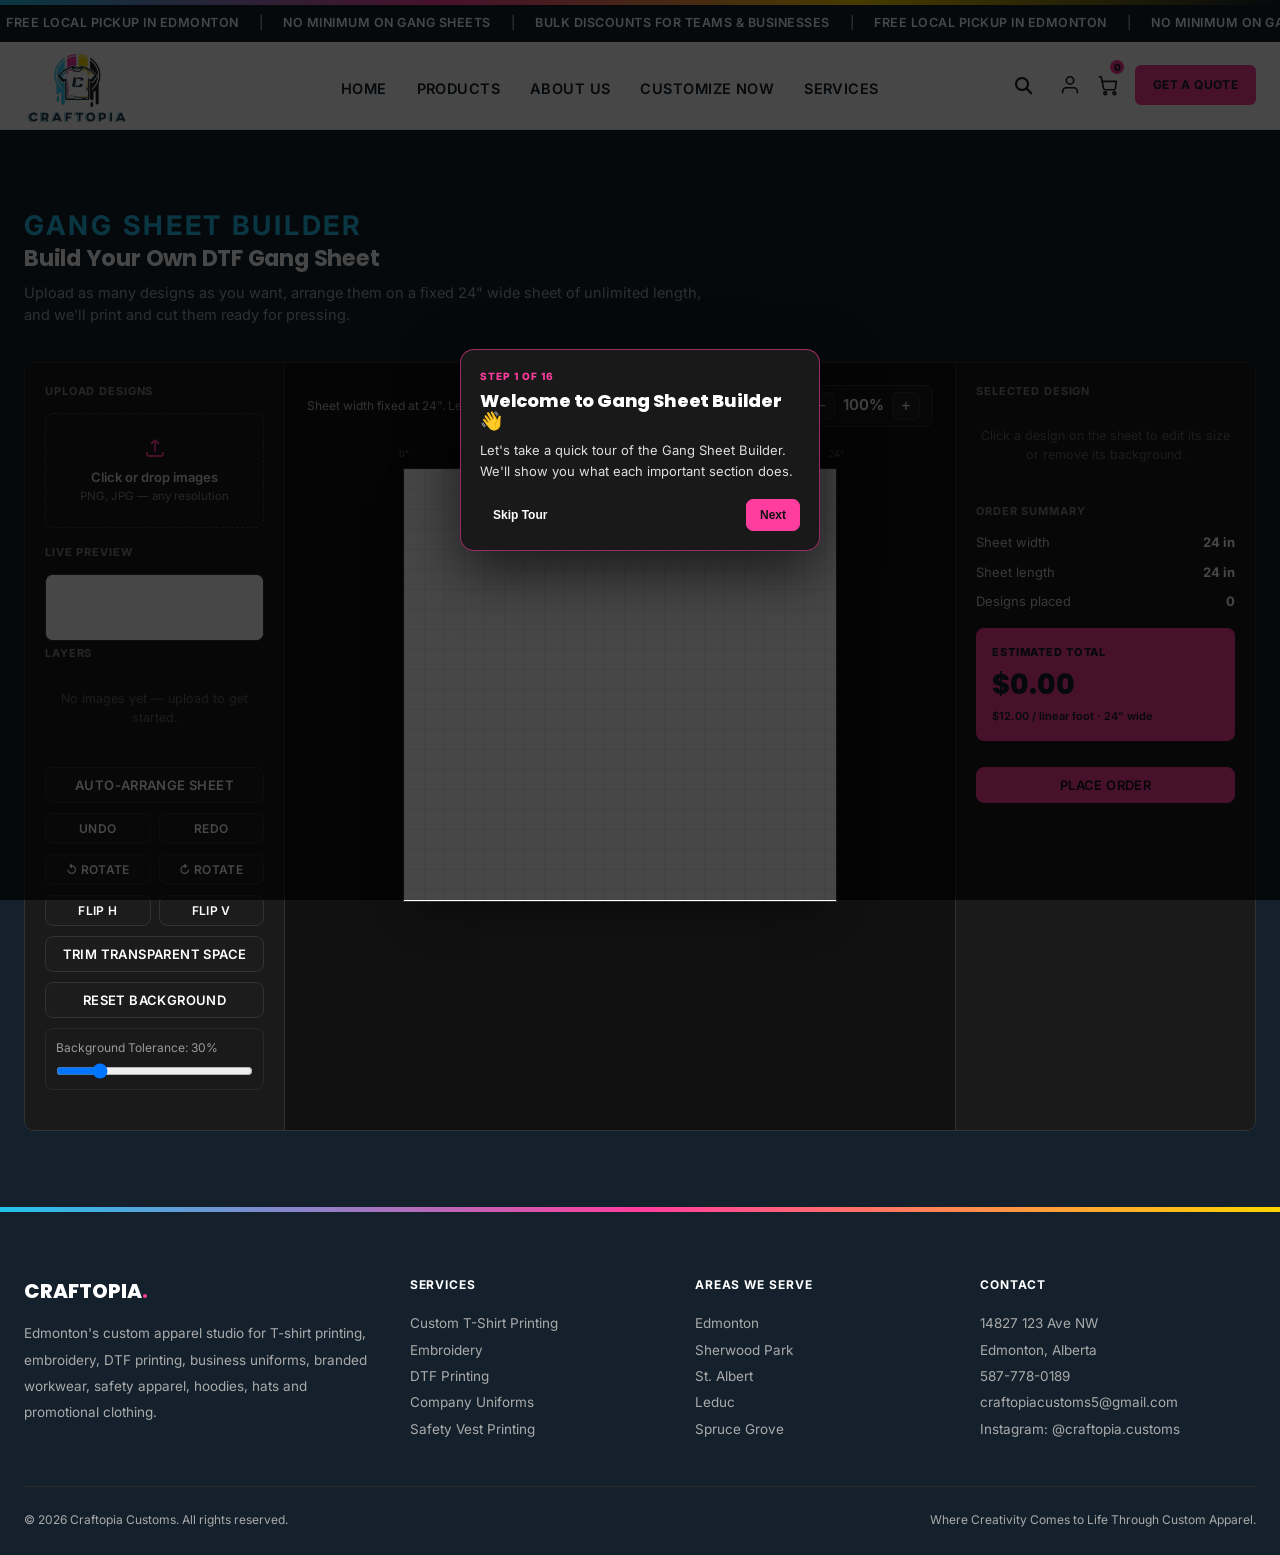
==== gangsheet.html @ 98c1b3bb "Upload Craftopia Store" ====
<!DOCTYPE html>
<html lang="en">
<head>
<meta charset="UTF-8">
<meta name="viewport" content="width=device-width, initial-scale=1.0">
<title>Gang Sheet Builder | Craftopia Customs</title>
<link rel="preconnect" href="https://fonts.googleapis.com">
<link rel="stylesheet" href="https://cdnjs.cloudflare.com/ajax/libs/font-awesome/6.5.1/css/all.min.css">
<link href="https://fonts.googleapis.com/css2?family=Poppins:wght@500;600;700;800&family=Inter:wght@400;500;600;700&display=swap" rel="stylesheet">
<link rel="stylesheet" href="css/styles.css">

<link rel="icon" href="./pic/favicon-logo.png" type="image/png" sizes="512x512">
<link rel="icon" type="image/png" sizes="32x32" href="./pic/favicon-logo.png">
<link rel="icon" type="image/png" sizes="16x16" href="./pic/favicon-logo.png">
<link rel="apple-touch-icon" sizes="180x180" href="./pic/favicon-logo.png">
<link rel="icon" sizes="192x192" href="./pic/favicon-logo.png">
<link rel="icon" sizes="512x512" href="./pic/favicon-logo.png">
<meta name="theme-color" content="#B6E511">
<meta name="msapplication-TileColor" content="#B6E511">
</head>
<body>

<div class="announce">
  <div class="announce-track">
    <span class="announce-item">FREE LOCAL PICKUP IN EDMONTON</span>
    <span class="announce-sep">|</span>
    <span class="announce-item">NO MINIMUM ON GANG SHEETS</span>
    <span class="announce-sep">|</span>
    <span class="announce-item">BULK DISCOUNTS FOR TEAMS & BUSINESSES</span>
    <span class="announce-sep">|</span>
    <span class="announce-item">FREE LOCAL PICKUP IN EDMONTON</span>
    <span class="announce-sep">|</span>
    <span class="announce-item">NO MINIMUM ON GANG SHEETS</span>
    <span class="announce-sep">|</span>
    <span class="announce-item">BULK DISCOUNTS FOR TEAMS & BUSINESSES</span>
    <span class="announce-sep">|</span>
  </div>
</div>

<header>
  <div class="nav">
    <button class="nav-toggle" id="navToggle" aria-label="Toggle menu" aria-expanded="false">
      <svg class="icon-burger" viewBox="0 0 24 24" fill="none" stroke="currentColor" stroke-width="2" stroke-linecap="round"><path d="M3 6h18M3 12h18M3 18h18"/></svg>
      <svg class="icon-close" viewBox="0 0 24 24" fill="none" stroke="currentColor" stroke-width="2" stroke-linecap="round"><path d="M6 6l12 12M18 6L6 18"/></svg>
    </button>

    <a href="index.html" class="logo">
      <img src="pic/pic.png" alt="Craftopia Customs" class="logo-img" onerror="this.style.display='none'">
    </a>

   <nav class="nav-links" id="navLinks">
  <button class="nav-sidebar-close" id="navSidebarClose" aria-label="Close menu">&times;</button>

  <div class="sidebar-logo">
    <img src="pic/pic.png" alt="Craftopia Customs" onerror="this.style.display='none'">
  </div>

  <div class="sidebar-search">
    <div class="sidebar-search-box">
      <i class="fa-solid fa-magnifying-glass"></i>
      <input type="text" id="sidebarSearchInput" placeholder="Search products..." autocomplete="off">
    </div>
    <div class="sidebar-search-results" id="sidebarSearchResults"></div>
  </div>

  <a href="index.html"><i class="fa-solid fa-house"></i>Home</a>
  <a href="store.html"><i class="fa-solid fa-bag-shopping"></i>Products</a>
  <a href="#about"><i class="fa-solid fa-user-group"></i>About Us</a>
  <a href="gangsheet.html"><i class="fa-solid fa-pen-ruler"></i>Customize Now</a>
  <a href="#services"><i class="fa-solid fa-shirt"></i>Services</a>

  <div class="sidebar-shop-info">

    <h6>Contact Us</h6>

    <div class="shop-contact-list">

      <!-- Address -->
      <div class="shop-contact-item">
        <div class="contact-icon address-icon">
          <i class="fa-solid fa-location-dot"></i>
        </div>
        <div class="contact-text">
          <span>Visit Our Shop</span>
          <p>14827 123 Ave NW<br>Edmonton, Alberta</p>
        </div>
      </div>

      <!-- Phone -->
      <a href="tel:+15877780189" class="shop-contact-item contact-link">
        <div class="contact-icon phone-icon">
          <i class="fa-solid fa-phone"></i>
        </div>
        <div class="contact-text">
          <span>Call Us</span>
          <p>587-778-0189</p>
        </div>
      </a>

      <!-- Email -->
      <a href="mailto:craftopiacustoms5@gmail.com" class="shop-contact-item contact-link">
        <div class="contact-icon email-icon">
          <i class="fa-solid fa-envelope"></i>
        </div>
        <div class="contact-text">
          <span>Email Us</span>
          <p>craftopiacustoms5@gmail.com</p>
        </div>
      </a>

    </div>

    <!-- Instagram -->
    <a
      href="https://www.instagram.com/craftopia.customs/"
      target="_blank"
      rel="noopener"
      class="instagram-contact-btn"
    >
      <span class="instagram-logo">
        <i class="fa-brands fa-instagram"></i>
      </span>

      <span class="instagram-btn-text">
        <small>Follow us on Instagram</small>
        <strong>@craftopia.customs</strong>
      </span>

      <i class="fa-solid fa-arrow-up-right-from-square instagram-arrow"></i>
    </a>

  </div>
  
    <div class="sidebar-legal">
  <div class="sidebar-legal-links">
    <a href="/terms">Terms &amp; Conditions</a>
    <span class="legal-dot">•</span>
    <a href="/privacy">Privacy Policy</a>
    <span class="legal-dot">•</span>
    <a href="/refund-policy">Refund Policy</a>
  </div>
  <small class="sidebar-legal-copy">© 2026 Your Shop. All rights reserved.</small>
</div>
</nav>
    <div class="nav-backdrop" id="navBackdrop"></div>

 <div class="nav-icons">
  
<div class="user-menu" id="userMenu">

    <a href="form.html" class="icon-btn user-toggle" aria-label="Account">
        <svg viewBox="0 0 24 24" fill="none" stroke="currentColor" stroke-width="1.8">
            <path d="M20 21v-2a4 4 0 00-4-4H8a4 4 0 00-4 4v2"/>
            <circle cx="12" cy="7" r="4"/>
        </svg>
    </a>

    <div class="user-dropdown">
        <a href="form.html" class="user-drop-link">Sign In</a>
        <a href="form.html" class="user-drop-link">Sign Up</a>
    </div>

</div>

  <a href="#cart" class="cart-link" aria-label="Cart">
        <svg viewBox="0 0 24 24" fill="none" stroke="currentColor" stroke-width="1.8" stroke-linecap="round" stroke-linejoin="round"><circle cx="9" cy="21" r="1.5"/><circle cx="19" cy="21" r="1.5"/><path d="M2.5 3h2l2.7 12.6a2 2 0 002 1.6h8.9a2 2 0 002-1.6L21 8H6"/></svg>
        <span class="cart-count">0</span>
      </a>
      <a href="#builder" class="btn btn-lime btn-sm quote-btn">Get a Quote</a>
    </div>
  </div>
</header>

<main id="top">

  <!-- GANG SHEET BUILDER -->
  <section class="builder-section" id="builder">
    <div class="wrap">
      <div class="builder-head">
        <span class="eyebrow">Gang Sheet Builder</span>
        <h2>Build Your Own DTF Gang Sheet</h2>
        <p>Upload as many designs as you want, arrange them on a fixed 24" wide sheet of unlimited length, and we'll print and cut them ready for pressing.</p>
      </div>

      <div class="builder-app">
        <!-- LEFT PANEL -->
        <div class="panel panel-left">
          <h5>Upload Designs</h5>
          <label class="upload-drop" id="dropZone">
            <svg width="24" height="24" viewBox="0 0 24 24" fill="none" stroke="#FF3D9E" stroke-width="1.8"><path d="M12 16V4M12 4l-4 4M12 4l4 4"/><path d="M4 16v2a2 2 0 002 2h12a2 2 0 002-2v-2"/></svg>
            <p>Click or drop images</p>
            <span>PNG, JPG — any resolution</span>
          </label>
          <input type="file" id="fileInput" accept="image/*" multiple>

          <h5>Live Preview</h5>
          <canvas id="miniPreview" width="200" height="60" class="mini-preview-canvas"></canvas>

          <h5>Layers <span id="layerCount" style="color:#FF3D9E"></span></h5>
          <div class="layer-list" id="layerList">
            <div class="empty-hint">No images yet — upload to get started.</div>
          </div>

          <button class="btn btn-outline btn-block" id="autoArrangeBtn">Auto-Arrange Sheet</button>

          <div class="mini-actions">
            <button class="btn btn-outline btn-sm" id="undoBtn">Undo</button>
            <button class="btn btn-outline btn-sm" id="redoBtn">Redo</button>
          </div>

          <div class="mini-actions">
            <button class="btn btn-outline btn-sm" id="rotateLeftBtn">↺ Rotate</button>
            <button class="btn btn-outline btn-sm" id="rotateRightBtn">↻ Rotate</button>
          </div>

          <div class="mini-actions">
            <button class="btn btn-outline btn-sm" id="flipHBtn">Flip H</button>
            <button class="btn btn-outline btn-sm" id="flipVBtn">Flip V</button>
          </div>

          <button class="btn btn-outline btn-block" id="trimBtn">Trim Transparent Space</button>
          <button class="btn btn-outline btn-block" id="resetBgBtn">Reset Background</button>

  <div id="bgToleranceRow" class="tolerance-row">
  <label>Background Tolerance: <span id="bgToleranceVal">30%</span></label>
  <input type="range" id="bgTolerance" min="0" max="150" value="30">
</div>
          <div id="bgStatus" class="bg-status"></div>
          <div id="lowResWarning"></div>
        </div>

        <!-- CENTER -->
        <div class="panel stage-wrap">
          <div class="stage-toolbar">
            <span id="stageHint">Sheet width fixed at 24". Length grows as you add designs.</span>
            <div class="zoom-controls">
              <button class="zbtn" id="zoomOut">−</button>
              <span id="zoomLabel">100%</span>
              <button class="zbtn" id="zoomIn">+</button>
            </div>
          </div>
          <div class="sheet-outer">
            <div class="ruler-top" id="rulerTop"></div>
            <div class="sheet" id="sheet"></div>
          </div>
        </div>

        <!-- RIGHT PANEL -->
        <div class="panel panel-right">
          <h5>Selected Design</h5>
          <div id="noSelection" class="empty-hint">Click a design on the sheet to edit its size or remove its background.</div>
          <div id="selPanel" style="display:none">
            <div class="field-row">
              <div class="field"><label>Width (in)</label><input type="number" id="selW" min="0.5" step="0.1"></div>
              <div class="field"><label>Height (in)</label><input type="number" id="selH" min="0.5" step="0.1"></div>
            </div>
        
            <div class="toggle-row">Remove background
              <div class="switch" id="bgToggle"></div>
            </div>

            <div class="toggle-row">Quantity
              <div class="qty-stepper">
                <button class="qty-btn" id="qtyMinus">−</button>
                <input type="number" id="qtyInput" min="1" value="1">
                <button class="qty-btn" id="qtyPlus">+</button>
              </div>
            </div>

            <div class="mini-actions">
              <button class="btn btn-outline btn-sm" id="dupBtn">Duplicate</button>
              <button class="btn btn-outline btn-sm btn-danger" id="delBtn">Delete</button>
            </div>
          </div>

          <h5 style="margin-top:24px">Order Summary</h5>
          <div class="summary-row"><span>Sheet width</span><b>24 in</b></div>
          <div class="summary-row"><span>Sheet length</span><b id="sumLength">24 in</b></div>
          <div class="summary-row"><span>Designs placed</span><b id="sumCount">0</b></div>
          <div class="price-box">
            <div class="plabel">Estimated total</div>
            <div class="pval" id="sumPrice">$0.00</div>
            <div class="psub" id="sumPriceSub">$12.00 / linear foot · 24" wide</div>
          </div>
          <button class="btn btn-lime btn-block" id="orderBtn">Place Order</button>
        </div>
      </div>
    </div>

<!-- DESIGN REVIEW MODAL -->
<div class="modal-bg" id="reviewModal">
  <div class="modal-box review-box">

    <div class="modal-head">
      <h3>⚠️ Review Your Design</h3>
      <span class="modal-close" id="reviewClose">&times;</span>
    </div>

    <div class="review-content">

      <p>
        Before placing your order, please take a moment to carefully review your artwork.
      </p>

      <p>
        <strong>Craftopia Customs prints your design exactly as it appears in the Gang Sheet Builder.</strong>
      </p>

      <ul>
        <li>✔ Check image quality and resolution.</li>
        <li>✔ Verify design size and placement.</li>
        <li>✔ Confirm the correct quantity.</li>
        <li>✔ Check spelling, graphics, and artwork.</li>
        <li>✔ Review transparency, colors, and edges.</li>
      </ul>

      <div class="warning-box">
        <strong>⚠ Important Notice</strong>

        <p>
          Any blurry, pixelated, stretched, cropped, low-resolution, or incorrectly uploaded artwork will be printed exactly as submitted.
        </p>

        <p>
          Craftopia Customs does <strong>not</strong> edit, enhance, resize, or correct customer artwork before printing.
        </p>

        <p>
          By continuing, you acknowledge that you have carefully reviewed your design and accept full responsibility for the final artwork submitted for printing.
        </p>
      </div>

      <!-- ORDER DETAILS -->
      <div id="reviewDetails" class="review-summary">
        <!-- Filled automatically by JavaScript -->
      </div>

      <label class="agree-check">
        <input type="checkbox" id="agreeCheck">

        <span>
          I have carefully reviewed my artwork and understand that it will be printed exactly as displayed. I accept full responsibility for the submitted design.
        </span>

      </label>

    </div>

    <div class="review-buttons">

      <button class="btn btn-outline" id="cancelReview">
        Cancel
      </button>

      <button class="btn btn-lime" id="continueOrder" disabled>
        I Understand &amp; Continue
      </button>

    </div>

  </div>
</div>

    <!-- ORDER SUMMARY MODAL -->
    <div class="modal-bg" id="modalBg">
      <div class="modal-box">
        <div class="modal-head">
          <h3>Order Summary</h3>
          <span class="modal-close" id="modalClose">×</span>
        </div>
        <div id="modalSummary"></div>
        <button class="btn btn-lime btn-block" style="margin-top:16px">Confirm &amp; Checkout</button>
      </div>
    </div>

    
  </section>

</main>

<footer>
  <div class="wrap">
    <div class="foot-grid">
      <div>
        <div class="foot-logo">CRAFTOPIA<span style="color:var(--lime)">.</span></div>
        <p>Edmonton's custom apparel studio for T-shirt printing, embroidery, DTF printing, business uniforms, branded workwear, safety apparel, hoodies, hats and promotional clothing.</p>
      </div>
      <div>
        <h5>Services</h5>
        <a href="#">Custom T-Shirt Printing</a>
        <a href="#">Embroidery</a>
        <a href="#">DTF Printing</a>
        <a href="#">Company Uniforms</a>
        <a href="#">Safety Vest Printing</a>
      </div>
      <div>
        <h5>Areas We Serve</h5>
        <a href="#">Edmonton</a>
        <a href="#">Sherwood Park</a>
        <a href="#">St. Albert</a>
        <a href="#">Leduc</a>
        <a href="#">Spruce Grove</a>
      </div>
      <div>
        <h5>Contact</h5>
        <p>14827 123 Ave NW<br>Edmonton, Alberta</p>
        <p>587-778-0189</p>
        <p>craftopiacustoms5@gmail.com</p>
        <p>Instagram: @craftopia.customs</p>
      </div>
    </div>
    <div class="foot-bottom">
      <span>© 2026 Craftopia Customs. All rights reserved.</span>
      <span>Where Creativity Comes to Life Through Custom Apparel.</span>
    </div>
    
  </div>
</footer>

<div class="modal-bg" id="authModalBg">
<div class="modal auth-modal">
    <div class="auth-tabs">
        <button class="auth-tab active" data-tab="login">Sign In</button>
        <button class="auth-tab" data-tab="signup">Sign Up</button>
        <button class="auth-modal-close" id="authModalClose">&times;</button>
    </div>
    <div class="auth-scroll">
        <form id="loginForm" class="auth-form active">
            <h2>Welcome Back </h2>
            <p class="auth-subtitle">Sign in to continue</p>
            <p class="auth-error" id="loginError"></p>
            <input type="email" name="email" placeholder="Email Address" required>
            <div class="password-box">
                <input type="password" name="password" placeholder="Password" id="loginPassword" required>
                <button type="button" class="toggle-password" data-target="loginPassword">
                    <i class="fa-regular fa-eye"></i>
                </button>
            </div>
            <div class="auth-options">
                <label class="remember">
                    <input type="checkbox" name="remember">
                    <span>Remember Me</span>
                </label>
                <a href="form.html">Forgot Password?</a>
            </div>
            <button type="submit" class="btn btn-lime btn-block">Sign In</button>
            <p class="switch-text">Don't have an account?
                <a href="#" class="switch-link" data-tab="signup">Sign Up</a>
            </p>
        </form>

        <form id="signupForm" class="auth-form">
            <h2>Create Account</h2>
            <p class="auth-subtitle">Create your free account</p>
            <p class="auth-error" id="signupError"></p>
            <input type="text" name="name" placeholder="Full Name" required>
            <input type="text" name="username" placeholder="Username" required>
            <input type="email" name="email" placeholder="Email Address" required>
            <div class="password-box">
                <input type="password" name="password" placeholder="Password" id="signupPassword" required>
                <button type="button" class="toggle-password" data-target="signupPassword">
                    <i class="fa-regular fa-eye"></i>
                </button>
            </div>
            <div class="password-box">
                <input type="password" name="confirm_password" placeholder="Confirm Password" id="signupConfirmPassword" required>
                <button type="button" class="toggle-password" data-target="signupConfirmPassword">
                    <i class="fa-regular fa-eye"></i>
                </button>
            </div>
            <label class="terms">
                <input type="checkbox" required>
                <span>I agree to the <a href="#">Terms & Conditions</a></span>
            </label>
            <button type="submit" class="btn btn-lime btn-block">Create Account</button>
            <p class="switch-text">Already have an account?
                <a href="#" class="switch-link" data-tab="login">Sign In</a>
            </p>
        </form>
    </div>
</div>
</div>


<script src="js/products-data.js"></script>
<script src="js/script.js"></script>
<script src="js/gangsheet.js"></script>

</body>
</html>
---- css/styles.css ----
:root{
  --lime:#FF3D9E;
  --lime-dark:#A01260;
  --cyan:#22C3EE;
  --cyan-dark:#0A7A9A;
  --yellow:#FFD500;
  --yellow-dark:#8A6A00;
  --ink:#14212C;
  --gray:#6B6B6B;
  --line:#E7E7EA;
  --bg-alt:#F5F5F8;
  --white:#ffffff;
  --radius:10px;
}
*{box-sizing:border-box;margin:0;padding:0}
.nav-links > a i{
  display:none;
}
html{scroll-behavior:smooth}
body::before{
  content:"";display:block;height:5px;width:100%;
  background:linear-gradient(90deg, var(--cyan) 0%, var(--lime) 34%, var(--yellow) 67%, var(--ink) 100%);
}
body{
  background:var(--white);
  color:var(--ink);
  font-family:'Inter',sans-serif;
  line-height:1.5;
  -webkit-font-smoothing:antialiased;
  font-size:15px;
}
h1,h2,h3,h4{font-family:'Poppins',sans-serif;font-weight:700;line-height:1.15;letter-spacing:-.01em}
a{color:inherit;text-decoration:none}
img{max-width:100%;display:block}
ul{list-style:none}
.wrap{max-width:1280px;margin:0 auto;padding:0 24px}
.eyebrow{
  font-family:'Inter',sans-serif;font-weight:700;font-size:27px;letter-spacing:.1em;text-transform:uppercase;
  color:var(--lime);
}


.btn{
  display:inline-flex;align-items:center;justify-content:center;gap:8px;
  font-family:'Inter',sans-serif;font-weight:700;font-size:13.5px;letter-spacing:.03em;text-transform:uppercase;
  padding:14px 28px;border-radius:6px;border:2px solid var(--ink);cursor:pointer;
  transition:transform .12s ease, background .15s ease, color .15s ease;
  white-space:nowrap;
}
.btn:active{transform:scale(.97)}
.btn-primary{background:var(--ink);color:#fff}
.btn-primary:hover{background:var(--lime);color:var(--ink);border-color:var(--ink)}
.btn-lime{background:var(--lime);color:var(--ink);border-color:var(--lime)}
.btn-lime:hover{background:var(--ink);color:#fff;border-color:var(--ink)}
.btn-outline{background:transparent;color:var(--ink);border-color:var(--ink)}
.btn-outline:hover{background:var(--ink);color:#fff}
.btn-outline-white{background:transparent;color:#fff;border-color:#fff}
.btn-outline-white:hover{background:#fff;color:var(--ink)}
.btn-sm{padding:9px 16px;font-size:12px}
.btn-block{width:100%}

/* ===== ANNOUNCEMENT BAR ===== */
.announce{
  background:var(--ink);color:#fff;font-size:12.5px;font-weight:600;letter-spacing:.04em;
  padding:9px 0;overflow:hidden;white-space:nowrap;
}
.announce-track{
  display:inline-flex;align-items:center;width:max-content;
  animation:announceScroll 22s linear infinite;
}
.announce-item{padding:0 6px}
.announce-sep{opacity:.55;margin:0 14px}

@keyframes announceScroll{
  from{ transform:translateX(0); }
  to{ transform:translateX(-50%); }
}
/* ===== NAV ===== */
header{position:sticky;top:0;z-index:100;background:#fff;border-bottom:1px solid var(--line);overflow:visible}
.nav{position:relative;display:flex;align-items:center;justify-content:space-between;height:87px;padding:0 24px;max-width:1280px;margin:0 auto;gap:20px;overflow:visible}
.logo{font-family:'Poppins',sans-serif;font-weight:800;font-size:22px;display:flex;align-items:center;gap:9px;letter-spacing:-.01em;height:100%}
.logo .dot{color:var(--lime-dark)}
/* Logo size control: change --logo-h below to make the logo bigger/smaller. */
:root{--logo-h:80px}
.logo-img{
    height:var(--logo-h);
    width:auto;
    max-width:220px;
    object-fit:contain;
    display:block;
    transition:height .15s ease;
}

.nav-links{display:flex;gap:30px;font-family:'Inter',sans-serif;font-weight:600;font-size:14.5px;text-transform:uppercase;letter-spacing:.03em}
@media(min-width:981px){
  .nav-links{margin-left:150px;margin-top:9px}
}
.nav-links a{padding:6px 0;border-bottom:2px solid transparent}
.nav-links a:hover{border-color:var(--lime)}
.nav-icons{display:flex;gap:18px;align-items:center}
.nav-icons button{background:none;border:none;cursor:pointer;color:var(--ink)}
.cart-link{position:relative;display:flex;align-items:center;justify-content:center;color:var(--ink)}
.cart-link svg{width:23px;height:23px}
.cart-count{background:var(--lime);color:var(--ink);font-size:10px;font-weight:800;border-radius:50%;width:16px;height:16px;display:flex;align-items:center;justify-content:center;position:absolute;top:-7px;right:-8px;border:1.5px solid #fff}

/* mobile hamburger toggle */
.nav-toggle{display:none;background:none;border:none;cursor:pointer;padding:4px;color:var(--ink);align-items:center;justify-content:center}
.nav-toggle svg{width:26px;height:26px}
.nav-toggle .icon-close{display:none}
.nav-toggle.open .icon-burger{display:none}
.nav-toggle.open .icon-close{display:block}

/* CTA button inside mobile dropdown menu only */
.nav-mobile-cta{display:none}

/* mega category strip under nav */
.cat-strip{background:var(--bg-alt);border-bottom:1px solid var(--line);overflow-x:auto;scrollbar-width:none}
.cat-strip::-webkit-scrollbar{display:none}
.cat-track{display:flex;gap:0;max-width:1280px;margin:0 auto;width:max-content;min-width:100%}
.cat-pill{
  display:flex;align-items:center;gap:8px;padding:14px 22px;flex:0 0 auto;font-size:15px;font-weight:700;
  text-transform:uppercase;letter-spacing:.03em;border-right:1px solid var(--line);color:#3a3a3a;
}
.cat-pill:hover{background:#ececE6;color:var(--ink)}
.cat-pill:nth-child(4n+1):hover{background:#FFEDF6;color:var(--lime-dark)}
.cat-pill:nth-child(4n+2):hover{background:#E9F9FE;color:var(--cyan-dark)}
.cat-pill:nth-child(4n+3):hover{background:#FFF9DE;color:var(--yellow-dark)}
.cat-pill svg{flex:0 0 auto}

/* ===== HERO ===== */

.hero{
    background:var(--ink);
    color:#fff;
    position:relative;
    overflow:hidden;
}

.hero-grid{
    display:grid;
    grid-template-columns:1fr 1fr;
    align-items:center;
    min-height:520px;
}

.hero-copy{
    padding:60px 0;
}

.hero-copy .eyebrow{
    color:var(--lime);
}

.hero h1{
    font-size:clamp(32px,4vw,52px);
    margin:14px 0 18px;
    color:#fff;
}

.hero p{
    color:#c9c9c9;
    max-width:440px;
    margin-bottom:28px;
    font-size:15.5px;
}

.hero-btns{
    display:flex;
    gap:14px;
    flex-wrap:wrap;
}


/* ===== HERO IMAGE AREA ===== */

.hero-visual{
    height:100%;
    min-height:500px;
    background:linear-gradient(150deg, var(--cyan) 0%, var(--lime) 48%, var(--yellow) 100%);
    position:relative;
    display:flex;
    align-items:center;
    justify-content:center;
    overflow:hidden;
}




.hero-image{
    width:650px;
    max-width:none;
    height:auto;
    display:block;
    object-fit:contain;
    transform:scale(1.15);
}


/* DESKTOP */

@media(min-width:981px){

    .hero-visual{
        position:absolute;
        top:0;
        right:0;
        width:50%;
        height:100%;
    }

    .hero-image{
        width:500px;
        transform:scale(1.25);
    }

}


/* TABLET */

@media(max-width:980px){

    .hero-grid{
        grid-template-columns:1fr;
        min-height:auto;
    }

    .hero-copy{
        text-align:center;
        padding:50px 20px;
    }

    .hero p{
        margin-left:auto;
        margin-right:auto;
    }

    .hero-btns{
        justify-content:center;
    }

    .hero-visual{
        min-height:400px;
    }

    .hero-image{
        width:450px;
        max-width:90%;
        transform:scale(1);
    }

}


/* MOBILE */

@media(max-width:576px){

    .hero-visual{
        min-height:350px;
    }

    .hero-image{
        width:310px;
        max-width:95%;
    }

    .hero h1{
        font-size:32px;
    }

}


/* TAG */

.hero-tag{
    position:absolute;
    top:26px;
    right:26px;
    background:var(--lime);
    color:var(--ink);
    font-size:12px;
    font-weight:700;
    text-transform:uppercase;
    padding:8px 14px;
    border-radius:100px;
    z-index:2;
}
/* Promo Images */

.promo-row{
    display:grid;
    grid-template-columns:1fr 1fr;
    gap:2px;
    background:var(--line);
}

.promo-tile{
    background:var(--bg-alt);
    padding:44px 40px;
    display:flex;
    align-items:center;
    justify-content:space-between;
    gap:20px;
    flex-wrap:wrap;
}

.promo-tile .ptxt h3{
    font-size:22px;
    margin-bottom:6px;
}

.promo-tile .ptxt p{
    color:var(--gray);
    font-size:13.5px;
    margin-bottom:16px;
}

.promo-tile .picon{
    width:150px;
    height:150px;
    flex:0 0 auto;
    overflow:hidden;
    border-radius:16px;
}

.promo-tile .picon img{
    width:100%;
    height:100%;
    object-fit:cover;
    transition:.4s ease;
}

.promo-tile:hover .picon img{
    transform:scale(1.08);
}
/* ===== SECTION GENERIC ===== */
section{padding:76px 0}
.section-head{display:flex;align-items:flex-end;justify-content:space-between;margin-bottom:36px;gap:20px;flex-wrap:wrap}
.section-head h2{font-size:clamp(24px,2.8vw,32px)}
.section-head p{color:var(--gray);margin-top:8px;font-size:14.5px;max-width:480px}
.center{text-align:center}
.section-head.center{display:block}
.section-head.center p{margin-left:auto;margin-right:auto}

/* icon feature strip */
.icon-strip{display:grid;grid-template-columns:repeat(4,1fr);border-top:1px solid var(--line);border-bottom:1px solid var(--line)}
.icon-item{display:flex;align-items:center;gap:14px;padding:30px 26px;border-right:1px solid var(--line)}
.icon-item:last-child{border-right:none}
.icon-item .ic{width:38px;height:38px;flex:0 0 auto;color:var(--ink)}
.icon-item:nth-child(4n+1) .ic{color:var(--cyan)}
.icon-item:nth-child(4n+2) .ic{color:var(--lime)}
.icon-item:nth-child(4n+3) .ic{color:var(--yellow)}
.icon-item:nth-child(4n+4) .ic{color:var(--ink)}
.icon-item h5{font-size:13.5px;font-weight:700;margin-bottom:3px}
.icon-item p{font-size:12.5px;color:var(--gray)}

/* category tiles (round photo style) */
.tile-grid{display:grid;grid-template-columns:repeat(7,1fr);gap:22px}
.tile{text-align:center}
.tile-circle{
  width:100%;aspect-ratio:1/1;border-radius:50%;background:var(--bg-alt);border:1px solid var(--line);
  display:flex;align-items:center;justify-content:center;margin-bottom:12px;transition:background .15s, transform .15s;
  position:relative;overflow:hidden;
}
.tile:nth-child(3n+2) .tile-circle{background:#E9F9FE}
.tile:nth-child(3n+3) .tile-circle{background:#FFF9DE}
.tile:nth-child(3n+1) .tile-circle{background:#FFEDF6}
.tile:hover .tile-circle{background:var(--lime);transform:translateY(-3px)}
.tile:nth-child(3n+2):hover .tile-circle{background:var(--cyan)}
.tile:nth-child(3n+3):hover .tile-circle{background:var(--yellow)}
.tile-circle svg{width:46%}
.tile-circle .tile-photo{
  position:absolute;inset:0;width:100%;height:100%;object-fit:cover;border-radius:50%;
}
.tile span{font-size:12.5px;font-weight:700;text-transform:uppercase;letter-spacing:.02em}

/* product grid */
.prod-grid{display:grid;grid-template-columns:repeat(4,1fr);gap:22px}
.prod-card{border:1px solid var(--line);border-radius:var(--radius);overflow:hidden;background:#fff;transition:box-shadow .15s}
.prod-card:hover{box-shadow:0 8px 24px -8px rgba(0,0,0,.15)}
.prod-img{aspect-ratio:1/1;background:var(--bg-alt);position:relative;display:flex;align-items:center;justify-content:center;overflow:hidden}
.prod-img svg{width:42%}
.prod-img .prod-photo{position:absolute;inset:0;width:100%;height:100%;object-fit:cover}
.prod-badge{position:absolute;top:12px;left:12px;background:var(--yellow);color:var(--ink);font-size:10.5px;font-weight:700;text-transform:uppercase;padding:5px 10px;border-radius:4px}
.prod-body{padding:16px}
.prod-cat{font-size:11px;color:var(--gray);text-transform:uppercase;font-weight:700;letter-spacing:.04em;margin-bottom:4px}
.prod-body h4{font-size:14.5px;font-weight:600;font-family:'Inter',sans-serif;margin-bottom:8px;min-height:38px}
.prod-price{display:flex;align-items:center;justify-content:space-between}
.prod-price b{font-size:15px}
.prod-price a{font-size:11.5px;font-weight:700;text-transform:uppercase;border-bottom:2px solid var(--lime);padding-bottom:2px}

/* express your style band */
.express-band{background:var(--bg-alt);border-radius:var(--radius);padding:60px 50px;display:grid;grid-template-columns:1.1fr .9fr;gap:40px;align-items:center}
.express-band h2{font-size:clamp(24px,3vw,34px);margin-bottom:14px}
.express-band p{color:var(--gray);margin-bottom:24px;font-size:14.5px}
.express-visual{display:grid;grid-template-columns:repeat(3,1fr);gap:10px}
.express-visual .sq{aspect-ratio:1/1;background:#fff;border:1px solid var(--line);border-radius:8px;display:flex;align-items:center;justify-content:center}
.express-visual .sq svg{width:52%}
.express-visual .sq:nth-child(1){border:3px solid var(--cyan)}
.express-visual .sq:nth-child(2){border:3px solid var(--lime)}
.express-visual .sq:nth-child(3){border:3px solid var(--yellow)}

/* ===== GANG SHEET BUILDER ===== */
.builder-section{background:var(--ink);color:#fff}
.builder-head{max-width:680px;margin-bottom:36px}
.builder-head .eyebrow{color:var(--cyan)}
.builder-head h2{color:#fff}
.builder-head p{color:#a8a8a8;margin-top:10px;font-size:14.5px}
.builder-app{
  display:grid;grid-template-columns:260px 1fr 300px;
  background:#1c1c1c;border-radius:var(--radius);overflow:hidden;border:1px solid #333;
}
.panel{padding:20px}
.panel-left{border-right:1px solid #333;background:#1a1a1a}
.panel-right{border-left:1px solid #333;background:#1a1a1a}
.panel h5{font-family:'Inter',sans-serif;font-size:11px;text-transform:uppercase;letter-spacing:.08em;color:#888;margin-bottom:14px;font-weight:700}
.upload-drop{
  display:flex;
  flex-direction:column;
  align-items:center;
  justify-content:center;
  border:1.5px dashed #444;border-radius:8px;padding:22px 14px;text-align:center;cursor:pointer;
  transition:border-color .15s, background .15s; margin-bottom:16px;
  -webkit-text-size-adjust:100%;
  text-size-adjust:100%;
}
.upload-drop:hover{border-color:var(--lime);background:#222}
.upload-drop svg{margin:0 auto 8px}
.upload-drop p{font-size:13px;color:#ddd;font-weight:600}
.upload-drop span{font-size:11.5px;color:#888}
#fileInput{display:none}

.layer-list{display:flex;flex-direction:column;gap:8px;max-height:230px;overflow-y:auto;margin-bottom:16px}
.layer-item{
  display:flex;align-items:center;gap:10px;background:#222;border:1px solid #333;border-radius:8px;padding:8px;
  cursor:pointer; font-size:12.5px;
}
.layer-item.active{border-color:var(--lime)}
.layer-item img{width:32px;height:32px;object-fit:cover;border-radius:5px;background:#000}
.layer-item .li-name{flex:1;overflow:hidden;text-overflow:ellipsis;white-space:nowrap;color:#eee}
.li-del{color:#888;font-size:16px;line-height:1;padding:2px 6px;border-radius:6px}
.li-del:hover{background:#333;color:#fff}

.toggle-row{display:flex;align-items:center;justify-content:space-between;font-size:12.5px;color:#ccc;margin:10px 0;font-family:'Inter',sans-serif}
.switch{width:36px;height:20px;background:#333;border-radius:100px;position:relative;cursor:pointer;flex:0 0 auto}
.switch.on{background:var(--lime)}
.switch::after{content:"";position:absolute;top:2px;left:2px;width:16px;height:16px;background:#fff;border-radius:50%;transition:left .15s}
.switch.on::after{left:18px}

.field{margin-bottom:12px}
.field label{font-size:11px;color:#888;display:block;margin-bottom:5px;font-family:'Inter',sans-serif;font-weight:600}
.field-row{display:flex;gap:8px}
.field input[type=number]{
  width:100%;background:#111;border:1px solid #333;border-radius:6px;color:#fff;padding:8px 10px;font-size:13px;
}
.mini-actions{display:flex;gap:8px;margin-top:14px}
.mini-actions button{flex:1}

/* ===========================
   CENTER BUILDER AREA
=========================== */
.stage-wrap{
    background:#111;
    display:flex;
    flex-direction:column;
    align-items:center;
    justify-content:flex-start;
    padding:22px;
    overflow-x:auto;
    overflow-y:hidden;
    position:relative;
}


.stage-toolbar{
    width:100%;
    display:flex;
    justify-content:space-between;
    align-items:center;
    gap:10px 16px;
    margin-bottom:20px;
    flex-wrap:wrap;
}

.stage-toolbar #stageHint{
    position:static;           /* absolute hata diya - ab overlap nahi hoga */
    flex:1 1 220px;
    min-width:0;
    color:#bbb;
    font-size:12px;
    font-family:'Inter',sans-serif;
}

.stage-toolbar .zoom-controls{
    display:flex;
    align-items:center;
    gap:8px;
    background:#1b1b1b;
    border:1px solid #333;
    padding:6px 12px;
    border-radius:8px;
    flex:0 0 auto;
    margin-left:auto;
}

.stage-toolbar #zoomLabel{
    min-width:38px;
    text-align:center;
    font-weight:600;
    color:#fff;
}

/* narrow screens: stack hint above zoom controls, fully centered */
@media(max-width:480px){
    .stage-toolbar{
        flex-direction:column;
        align-items:stretch;
    }
    .stage-toolbar #stageHint{
        text-align:center;
        order:2;
    }
    .stage-toolbar .zoom-controls{
        order:1;
        width:100%;
        justify-content:center;
        margin-left:0;
    }
}

.zbtn{
    width:28px;
    height:28px;
    border-radius:6px;
    background:#222;
    border:1px solid #333;
    color:#fff;
    cursor:pointer;
    font-size:16px;
    display:flex;
    align-items:center;
    justify-content:center;
    transition:.2s;
}

.zbtn:hover{
    background:#FF3D9E;
    color:#fff;
}

.sheet-outer{
    position:relative;
    width:100%;
    display:flex;
    flex-direction:column;
    align-items:center;
}

.ruler-top{
    height:16px;
    position:relative;
    margin-bottom:6px;
}

.ruler-tick{
    position:absolute;
    top:0;
    font-size:9px;
    color:#666;
    font-family:'Inter',sans-serif;
    transform:translateX(-50%);
}

.sheet{
    position:relative;
    background:#fff;
    background-image:
        linear-gradient(rgba(0,0,0,.06) 1px,transparent 1px),
        linear-gradient(90deg,rgba(0,0,0,.06) 1px,transparent 1px);
    background-size:20px 20px;
    box-shadow:0 0 0 1px #333,0 20px 40px -16px rgba(0,0,0,.6);
    overflow:hidden;
    margin:0 auto;
}
.sheet-item{position:absolute;cursor:move;border:1.5px dashed transparent;user-select:none;touch-action:none}
.sheet-item.selected{border-color:var(--lime-dark)}
.sheet-item img{width:100%;height:100%;object-fit:contain;pointer-events:none;-webkit-user-drag:none}
.resize-handle{
  position:absolute;right:-7px;bottom:-7px;width:14px;height:14px;border-radius:4px;background:var(--lime);
  border:2px solid #111;cursor:nwse-resize;display:none;
}
.sheet-item.selected .resize-handle{display:block}
.del-handle{
  position:absolute;top:-9px;right:-9px;width:18px;height:18px;border-radius:50%;background:#e53935;color:#fff;
  font-size:12px;display:none;align-items:center;justify-content:center;cursor:pointer;border:2px solid #111;
}
.sheet-item.selected .del-handle{display:flex}

.summary-row{display:flex;justify-content:space-between;font-size:13px;color:#ccc;margin-bottom:10px;font-family:'Inter',sans-serif}
.summary-row b{color:#fff}
.price-box{background:var(--lime);border-radius:8px;padding:16px;margin:16px 0;color:var(--ink)}
.price-box .plabel{font-size:11px;text-transform:uppercase;letter-spacing:.08em;font-weight:800}
.price-box .pval{font-family:'Poppins',sans-serif;font-size:28px;font-weight:800;margin-top:4px}
.price-box .psub{font-size:11px;margin-top:2px;font-weight:600}
.empty-hint{color:#666;font-size:12.5px;text-align:center;padding:14px 0;font-family:'Inter',sans-serif}

/* modal */
.modal-bg{position:fixed;inset:0;background:rgba(10,10,10,.6);backdrop-filter:blur(3px);display:none;align-items:center;justify-content:center;z-index:999;padding:20px}
.modal-bg.open{display:flex}
.modal{background:#fff;border-radius:12px;padding:32px;max-width:420px;width:100%;text-align:center}
.modal .check{width:52px;height:52px;border-radius:50%;background:var(--lime);display:flex;align-items:center;justify-content:center;margin:0 auto 18px;color:var(--ink);font-size:24px;font-weight:800}
.modal h3{font-size:21px;margin-bottom:10px}
.modal p{color:var(--gray);font-size:13.5px;margin-bottom:22px}
.modal .msum{background:var(--bg-alt);border-radius:8px;padding:14px;text-align:left;font-size:13px;margin-bottom:22px}
.modal .msum div{display:flex;justify-content:space-between;padding:4px 0}
.steps{
  display:grid;
  grid-template-columns:repeat(5,1fr);
  gap:20px;
  background:transparent;
  border:none;
}

.step{
  background:#fff;
  border:1px solid var(--line);
  border-radius:14px;
  padding:32px 24px;
  position:relative;
  transition:transform .2s ease, box-shadow .2s ease;
  display:flex;
  flex-direction:column;
  align-items:center;
  text-align:center;
 
}

.step:hover{
  transform:translateY(-4px);
  box-shadow:0 16px 32px -14px rgba(0,0,0,.15);
}

/* shine/sweep effect on hover */
.step::before{
  content:"";
  position:absolute;
  top:0;
  width:60%;
  height:100%;
  transition:left .6s ease;
  pointer-events:none;
  z-index:1;
}
.step:hover::before{
  left:130%;
}


.step-arrow{
  position:absolute;
  top:48px;
  right:-22px;
  width:30px;
  height:16px;
  z-index:3;
  display:none;
}
.step:not(:last-child) .step-arrow{
  display:block;
}
.step-arrow .arrow-line{
  position:absolute;
  left:0;top:6px;
  width:18px;height:4px;
  border-radius:2px;
}
.step-arrow .arrow-head{
  position:absolute;
  right:0;top:0;
  width:0;height:0;
  border-top:8px solid transparent;
  border-bottom:8px solid transparent;
  border-left:12px solid;
}

.step:nth-child(5n+1) .arrow-line{background:var(--ink)}
.step:nth-child(5n+1) .arrow-head{border-left-color:var(--ink)}
.step:nth-child(5n+2) .arrow-line{background:var(--ink)}
.step:nth-child(5n+2) .arrow-head{border-left-color:var(--ink)}
.step:nth-child(5n+3) .arrow-line{background:var(--ink)}
.step:nth-child(5n+3) .arrow-head{border-left-color:var(--ink)}
.step:nth-child(5n+4) .arrow-line{background:var(--ink)}
.step:nth-child(5n+4) .arrow-head{border-left-color:var(--ink)}
.step:nth-child(5n+5) .arrow-line{background:var(--ink)}
.step:nth-child(5n+5) .arrow-head{border-left-color:var(--ink)}

.step-num-badge{
  width:50px;height:50px;
  border-radius:50%;
  display:flex;align-items:center;justify-content:center;
  background:var(--ink);color:#fff;
  font-family:'Poppins',sans-serif;font-weight:800;font-size:15px;
  margin-bottom:16px;
  position:relative;
  z-index:2;
}

.step:nth-child(5n+1) .step-num-badge{background:var(--ink)}
.step:nth-child(5n+2) .step-num-badge{background:var(--ink)}
.step:nth-child(5n+3) .step-num-badge{background:var(--ink)}
.step:nth-child(5n+4) .step-num-badge{background:var(--ink)}
.step:nth-child(5n+5) .step-num-badge{background:var(--ink)}

.step-icon{
  display:block;
  font-size:30px;
  margin-bottom:14px;
  position:relative;
  z-index:2;
}

.step:nth-child(5n+1) .step-icon{color:var(--lime)}
.step:nth-child(5n+2) .step-icon{color:var(--cyan)}
.step:nth-child(5n+3) .step-icon{color:var(--ink)}
.step:nth-child(5n+4) .step-icon{color:var(--lime)}
.step:nth-child(5n+5) .step-icon{color:var(--yellow)}

.step h4{font-size:18px;margin-bottom:8px;position:relative;z-index:2}
.step p{font-size:13px;color:var(--gray);line-height:1.55;position:relative;z-index:2}

@media(max-width:980px){
  .steps{grid-template-columns:repeat(2,1fr)}
  .prod-grid{grid-template-columns:repeat(2,1fr)}
  .step:not(:last-child) .step-arrow{
    top:auto;
    bottom:-26px;
    right:50%;
    left:auto;
    transform:translateX(50%) rotate(90deg);
  }
}
@media(max-width:600px){
  .steps{grid-template-columns:1fr;gap:44px}
  .prod-grid,.rev-grid{grid-template-columns:1fr}
  .step-num-badge{width:54px;height:54px;font-size:16px}
  .step-icon{font-size:52px}
  .step:not(:last-child) .step-arrow{
    top:auto;
    bottom:-30px;
    right:50%;
    left:auto;
    transform:translateX(50%) rotate(90deg);
  }
}
/* pricing */
.pricing-wrap{display:grid;grid-template-columns:1fr 1fr;gap:0;border:1px solid var(--line);border-radius:var(--radius);overflow:hidden}
.pricing-left{padding:44px}
.price-list{display:flex;flex-direction:column;gap:12px;margin-top:16px}
.price-list li{display:flex;gap:10px;align-items:flex-start;font-size:14px;color:#333}
.price-list li::before{content:"✓";font-weight:800;color:var(--lime-dark);flex:0 0 auto}
.pricing-right{background:var(--ink);color:#fff;padding:44px;display:flex;flex-direction:column;justify-content:center}
.pricing-right h3{font-size:22px;margin-bottom:10px;color:#fff}
.pricing-right p{color:#bbb;font-size:14px;margin-bottom:22px}

/* reviews */
.rev-grid{display:grid;grid-template-columns:repeat(4,1fr);gap:20px}
.rev-card{border:1px solid var(--line);border-radius:var(--radius);padding:22px}
.rev-top{display:flex;align-items:center;gap:10px;margin-bottom:12px}
.rev-avatar{width:34px;height:34px;border-radius:50%;background:var(--lime);display:flex;align-items:center;justify-content:center;font-weight:800;font-size:13px;color:var(--ink)}
.rev-card:nth-child(4n+2) .rev-avatar{background:var(--cyan);color:var(--ink)}
.rev-card:nth-child(4n+3) .rev-avatar{background:var(--yellow);color:var(--ink)}
.rev-card:nth-child(4n+4) .rev-avatar{background:var(--ink);color:#fff}
.rev-name{font-size:13px;font-weight:700}
.stars{color:var(--yellow-dark);letter-spacing:1px;margin-bottom:8px;font-size:13px}
.rev-card p{font-size:13.5px;color:#333}

/* cta */
.cta-band{background:linear-gradient(120deg, var(--cyan) 0%, var(--lime) 50%, var(--yellow) 100%);border-radius:var(--radius);padding:60px 50px;position:relative;overflow:hidden;display:flex;align-items:center;justify-content:space-between;gap:30px;flex-wrap:wrap}
.cta-band h2{font-size:clamp(24px,3vw,32px);max-width:520px;color:var(--ink)}
.cta-band p{color:var(--ink);margin-top:10px;max-width:460px;font-size:14.5px}
.cta-btns{display:flex;gap:12px;flex-wrap:wrap}

footer{background:var(--ink);color:#aaa;padding:64px 0 26px;margin-top:0;border-top:5px solid;border-image:linear-gradient(90deg, var(--cyan), var(--lime), var(--yellow)) 1}
.foot-grid{display:grid;grid-template-columns:1.4fr 1fr 1fr 1.1fr;gap:34px;margin-bottom:44px}
.foot-grid h5{color:#fff;font-family:'Inter',sans-serif;font-size:12px;text-transform:uppercase;letter-spacing:.08em;margin-bottom:16px}
.foot-grid p, .foot-grid a{font-size:13.5px;line-height:1.95;display:block;color:#aaa}
.foot-grid a:hover{color:var(--lime)}
.foot-logo{color:#fff;font-family:'Poppins',sans-serif;font-weight:800;font-size:20px;margin-bottom:14px}
.foot-bottom{border-top:1px solid #2b2b2b;padding-top:24px;font-size:12px;display:flex;justify-content:space-between;flex-wrap:wrap;gap:10px}

@media(max-width:980px){
  /* ---- hero: stop the visual from overlapping the copy, stack it as a banner ---- */
  .hero-grid{grid-template-columns:1fr}
  .hero-copy{padding:44px 0 32px}
  .hero-copy p{max-width:100%}
  .hero-visual{position:relative;width:100%;height:auto;min-height:0;overflow:visible;padding:28px 18px 22px}
  .hero-visual .hero-image{position:static;width:100%;max-width:380px;height:auto;transform:none;margin:0 auto}
  .hero-visual svg{width:42%;max-width:150px}
  .hero-tag{top:14px;right:14px;font-size:10.5px;padding:6px 12px}

  .promo-row{grid-template-columns:1fr}
  .promo-tile{padding:32px 24px}
  .prod-grid{grid-template-columns:repeat(2,1fr)}
  .tile-grid{grid-template-columns:repeat(4,1fr);gap:16px}
  .icon-strip{grid-template-columns:repeat(2,1fr)}
  .icon-item{border-right:none;border-bottom:1px solid var(--line)}
  .icon-item:nth-last-child(-n+2){border-bottom:none}
  .rev-grid{grid-template-columns:repeat(2,1fr)}
  .builder-app{grid-template-columns:1fr}
  .panel-left,.panel-right{border:none;border-top:1px solid #333}
  .pricing-wrap{grid-template-columns:1fr}
  .pricing-left,.pricing-right{padding:32px 24px}
  .foot-grid{grid-template-columns:1fr 1fr}
  .express-band{grid-template-columns:1fr;padding:36px 24px}
  .cta-band{padding:40px 26px}
  .builder-head{margin-bottom:26px}
  section{padding:56px 0}

  /* ===== MOBILE NAV LAYOUT ===== */
  .nav{display:grid;grid-template-columns:44px 1fr 44px;align-items:center;height:72px;padding:0 16px}
  .nav-toggle{display:flex;justify-self:start;width:40px;height:40px;border-radius:8px}
  .nav-toggle:active{background:var(--bg-alt)}
  .logo{justify-self:center;height:72px}
  :root{--logo-h:55px}
  .nav-icons{justify-self:end;gap:0}
  .nav-icons .quote-btn{display:none}

  /* dim backdrop behind the open mobile menu */
 .nav-backdrop{
  position:fixed;inset:0;top:0;background:rgba(20,20,20,.5);
  opacity:0;pointer-events:none;transition:opacity .25s ease;z-index:190;
}
  .nav-backdrop.open{opacity:1;pointer-events:auto}

 .nav-links{
  position:fixed;
  top:0;
  left:-300px;
  width:280px;
  height:100vh;
  z-index:200;
  flex-direction:column;
  gap:0;
  background:#fff;
  overflow-y:auto;
  margin:0 !important;
  transition:left .32s ease;
  box-shadow:4px 0 24px rgba(0,0,0,.25);
  padding-top:80px;
}
.nav-links.open{
  left:0;
}
  .nav-links a{
  padding:18px 24px;border-bottom:1px solid var(--line);width:100%;
  display:flex;align-items:center;gap:12px;font-size:14px;letter-spacing:.04em;
  color:var(--ink);position:relative;transition:background .15s,padding-left .15s;
}

  .nav-links a:hover, .nav-links a:active{background:var(--bg-alt);border-color:var(--line);padding-left:26px}
  .nav-links a.nav-mobile-cta{
  display:flex;
  justify-content:center;
  align-items:center;
  width:fit-content;
  align-self:center;
  margin:18px auto 22px;
  border-bottom:none !important;
  padding:14px 30px !important;
}
  .nav-mobile-cta::before{display:none}
}
@media(max-width:600px){
  .tile-grid{grid-template-columns:repeat(3,1fr);gap:14px}
  .prod-grid{grid-template-columns:1fr}
  .icon-strip{grid-template-columns:1fr}
  .icon-item{border-bottom:1px solid var(--line)}
  .icon-item:last-child{border-bottom:none}
  .hero-copy h1{font-size:28px}
.promo-tile{
    flex-direction:column;
    align-items:center;     
    text-align:center;      
  }

  .promo-tile .ptxt{
    display:flex;
    flex-direction:column;
    align-items:center;
  }

  .promo-tile .picon{
    width:220px;             
    height:220px;
    margin:0 auto 10px;       
  }



.express-band,.pricing-left,.pricing-right,.cta-band{padding:28px 20px}
  .cta-band{flex-direction:column;align-items:flex-start}
}



.icon-item{
  display:flex;
  align-items:center;   
  gap:16px;
}

.icon-item .ic{
  font-size:42px;       
  width:44px;
  text-align:center;
  flex:0 0 auto;
  line-height:1;
}

.icon-item h5{
  font-size:15px;       
  margin-bottom:4px;
}

@media(max-width:600px){
  .icon-strip{
    grid-template-columns:1fr;
  }

  .icon-item{
    flex-direction:column;
    align-items:center;
    text-align:center;
    gap:14px;
    border-right:none;
    border-bottom:none;
    padding-bottom:24px;
    padding-top:24px;
  }

  .icon-item .ic{
    font-size:36px;
    width:80px;
    height:80px;
    border-radius:50%;
    display:flex;
    align-items:center;
    justify-content:center;
    background:var(--bg-alt);
  }

  .icon-item:nth-child(4n+1) .ic{background:#E9F9FE;color:var(--cyan-dark)}
  .icon-item:nth-child(4n+2) .ic{background:#FFEDF6;color:var(--lime-dark)}
  .icon-item:nth-child(4n+3) .ic{background:#FFF9DE;color:var(--yellow-dark)}
  .icon-item:nth-child(4n+4) .ic{background:#EDEFF2;color:var(--ink)}

  .icon-item h5{
    margin-bottom:4px;
    font-size:22px;
  }

  .icon-item p{
    font-size:18px;
  }
}



.express-visual{
    display: flex;
    justify-content: center;
    align-items: center;
    gap: 18px;
    flex-wrap: nowrap; 
}

.express-visual .sq{
    width: 140px;
    height: 140px;
    border-radius: 15px;
    overflow: hidden;
    background: #fff;
    box-shadow: 0 8px 20px rgba(0,0,0,.1);
    flex-shrink: 0;
}

.express-visual .sq img{
    width: 100%;
    height: 100%;
    object-fit: cover; 
    display: block;
}

@media (max-width:768px){

    .express-band{
        flex-direction: column;
        text-align: center;
    }

    .express-visual{
        flex-wrap: wrap;
        gap: 12px;
    }

    .express-visual .sq{
        width: 110px;
        height: 110px;
    }
}

/* ===== HOW-TO VIDEO SECTION ===== */
.video-frame{
  max-width:880px;margin:0 auto;border-radius:var(--radius);overflow:hidden;
  background:#000;border:1px solid var(--line);
  box-shadow:0 24px 50px -20px rgba(0,0,0,.25);
}
.video-frame video{
  width:100%;aspect-ratio:16/9;display:block;background:#000;
}
.video-cta{text-align:center;margin-top:28px}

@media(max-width:600px){
  .video-frame{border-radius:8px}
}











 /* ===== Consistent button system for the builder ===== */
    #builder .btn{
      display:inline-flex;
      align-items:center;
      justify-content:center;
      gap:6px;
      background:#1c1c1c;
      color:#fff;
      border:1px solid #333;
      border-radius:8px;
      padding:9px 14px;
      font-size:13px;
      font-weight:600;
      cursor:pointer;
      transition:background .15s ease, border-color .15s ease, color .15s ease;
      white-space:nowrap;
    }


    
    #builder .btn:hover{
      background:#262626;
      border-color:#FF3D9E;
    }
    #builder .btn:active{
      transform:translateY(1px);
    }
    #builder .btn-sm{ padding:7px 10px; font-size:12px; }
    #builder .btn-block{ width:100%; margin-top:10px; }
    #builder .btn-danger{ color:#f87171; }
    #builder .btn-danger:hover{ background:#2a1414; border-color:#f87171; }
    #builder .btn-lime{
      background:#FF3D9E;
      border-color:#FF3D9E;
      color:#111;
    }
    #builder .btn-lime:hover{
      background:#ff5cad;
      border-color:#ff5cad;
    }

    /* Row of equal-width buttons (undo/redo, rotate, flip, dup/delete) */
    #builder .mini-actions{
      display:grid;
      grid-template-columns:1fr 1fr;
      gap:8px;
      margin-top:10px;
    }
    #builder .mini-actions .btn{ margin-top:0; width:100%; }

    /* Mini preview canvas */
    #builder .mini-preview-canvas{
      width:100%;
      display:block;
      border:1px solid #333;
      border-radius:8px;
      background:#fff;
      margin-bottom:4px;
    }

    /* Background tolerance slider row */
    #builder .tolerance-row{
      display:none;
      flex-direction:column;
      gap:6px;
      margin-top:10px;
      padding:10px;
      background:#1a1a1a;
      border:1px solid #2a2a2a;
      border-radius:8px;
    }
    #builder .tolerance-row label{ font-size:12px; color:#999; }
    #builder .tolerance-row input[type="range"]{ width:100%; }

    #builder .bg-status{
      font-size:12px;
      color:#FF3D9E;
      min-height:16px;
      margin-top:4px;
    }

    /* Quantity stepper */
    #builder .qty-stepper{
      display:flex;
      align-items:center;
      gap:8px;
    }
    #builder .qty-btn{
      width:30px;
      height:30px;
      border-radius:6px;
      border:1px solid #333;
      background:#1c1c1c;
      color:#fff;
      font-size:16px;
      line-height:1;
      cursor:pointer;
      display:flex;
      align-items:center;
      justify-content:center;
      transition:background .15s ease, border-color .15s ease;
    }
    #builder .qty-btn:hover{ background:#262626; border-color:#FF3D9E; }
    #builder #qtyInput{
      width:48px;
      text-align:center;
      background:#111;
      color:#fff;
      border:1px solid #333;
      border-radius:6px;
      padding:6px 4px;
      font-size:13px;
    }

    /* Order modal */
    #builder .modal-bg{
      display:none;
      position:fixed; inset:0;
      background:rgba(0,0,0,.65);
      z-index:999;
      align-items:center; justify-content:center;
    }
    #builder .modal-bg.open{ display:flex; }
    #builder .modal-box{
      background:#111; color:#fff;
      border:1px solid #333; border-radius:12px;
      width:min(420px, 90vw);
      padding:20px;
    }
    #builder .modal-head{
      display:flex; align-items:center; justify-content:space-between;
      margin-bottom:12px;
    }
    #builder .modal-head h3{ margin:0; font-size:16px; }
    #builder .modal-close{ cursor:pointer; font-size:22px; line-height:1; color:#999; }
    #builder .modal-close:hover{ color:#fff; }
    #builder #modalSummary > div{
      display:flex; justify-content:space-between;
      padding:6px 0; border-bottom:1px solid #222; font-size:13px;
    }
    #builder #modalSummary > div span{ color:#999; }





    #builder #selPanel{
    margin-top:14px;
    background:#161616;
    border:1px solid #2c2c2c;
    border-radius:10px;
    padding:16px;
}

#builder #selPanel .field-row{
    margin-bottom:14px;
}

#builder #selPanel .toggle-row{
    padding:8px 0;
    border-bottom:1px solid #262626;
}
#builder #selPanel .toggle-row:last-of-type{
    border-bottom:none;
}

/* push Duplicate/Delete clearly to the bottom, separated from the toggles above */
#builder #selPanel .mini-actions{
    margin-top:18px;
    padding-top:14px;
    border-top:1px solid #2c2c2c;
}






/* =========================
   GANG SHEET BUILDER MOBILE FIX
========================= */
@media (max-width:768px){

    .builder-app{
        display:flex;
        flex-direction:column;
    }

    .panel-left,
    .panel-right,
    .stage-wrap{
        width:100%;
        max-width:100%;
    }

    .stage-wrap{
        overflow-x:auto;
        overflow-y:hidden;
        padding:15px;
    }

    .sheet-outer{
        width:100%;
        overflow-x:auto;
        display:block;
    }

    .sheet{
        min-width:320px;
        margin:auto;
    }

    .field-row{
        flex-direction:column;
    }

    .mini-actions{
        grid-template-columns:1fr;
    }
}





.review-box{
    width:min(620px,95vw);
}

.review-content{
    max-height:60vh;
    overflow:auto;
    padding-right:5px;
}

.review-content p{
    color:#d6d6d6;
    line-height:1.7;
    margin:12px 0;
}

.review-content ul{
    margin:15px 0;
    padding-left:20px;
}

.review-content li{
    margin:10px 0;
    color:#fff;
}

.warning-box{
    margin-top:20px;
    background:#2b1d10;
    border:1px solid #f4b400;
    border-radius:10px;
    padding:15px;
}

.warning-box strong{
    color:#FFD54F;
    display:block;
    margin-bottom:8px;
}

.agree-check{
    display:flex;
    align-items:flex-start;
    gap:10px;
    margin-top:20px;
    cursor:pointer;
    line-height:1.6;
    color:#fff;
}

.agree-check input{
    margin-top:4px;
    transform:scale(1.2);
}

.review-buttons{
    display:flex;
    justify-content:flex-end;
    gap:12px;
    margin-top:20px;
}

#continueOrder:disabled{
    opacity:.45;
    cursor:not-allowed;
}






.review-summary{
    margin:20px 0;
    padding:15px;
    background:#1b1b1b;
    border:1px solid #333;
    border-radius:10px;
}

.review-summary .summary-row{
    display:flex;
    justify-content:space-between;
    padding:8px 0;
    border-bottom:1px solid #2a2a2a;
}

.review-summary .summary-row:last-child{
    border-bottom:none;
}

.review-summary span{
    color:#aaa;
}

.review-summary b{
    color:#fff;
}


/* ===== NAV ICONS WRAPPER ===== */
.nav-icons{
  display: flex !important;
  align-items: center !important;
  gap: 16px;
}

/* Common style for BOTH user icon and cart icon so they align identically */
.user-menu,
.cart-link{
  display: flex !important;
  align-items: center !important;
  justify-content: center !important;
  height: 40px;          /* fixed height so both match exactly */
  position: relative;
}

.user-menu .icon-btn,
.cart-link{
  background: none !important;
  border: none !important;
  cursor: pointer;
  padding: 0 !important;
  margin: 0 !important;
  display: flex !important;
  align-items: center !important;
  justify-content: center !important;
  color: inherit;
}

/* Force both SVGs to the exact same box size */
.user-menu svg,
.cart-link svg{
  width: 22px !important;
  height: 22px !important;
  display: block !important;
  margin: 0 !important;
  padding: 0 !important;
  vertical-align: middle !important;
}

.cart-count{
  position: absolute;
  top: -6px;
  right: -6px;
}

/* ===== DROPDOWN (snug fit) ===== */
.user-dropdown{
  position: absolute !important;
  top: calc(100% + 16px) !important;
  right: 0 !important;
  left: auto !important;
  background: #fff !important;
  border-radius: 10px !important;
  box-shadow: 0 12px 32px rgba(0,0,0,.16) !important;
  width: max-content !important;   /* box sirf itna bara jitna text/padding chahiye */
  min-width: 0 !important;
  padding: 6px !important;
  opacity: 0 !important;
  visibility: hidden !important;
  transform: translateY(-8px) !important;
  transition: opacity .2s ease, transform .2s ease, visibility .2s ease !important;
  z-index: 999 !important;
  flex-direction: column !important;
  display: flex !important;
}

.user-dropdown::before{
  content: "";
  position: absolute;
  top: -6px;
  right: 14px;
  width: 12px;
  height: 12px;
  background: #fff;
  transform: rotate(45deg);
  box-shadow: -2px -2px 4px rgba(0,0,0,.04);
}

.user-drop-link{
  display: block !important;
  padding: 8px 16px !important;   /* left-right thora zyada, top-bottom kam */
  border-radius: 6px !important;
  color: #222 !important;
  font-size: 14px !important;
  font-weight: 500;
  text-decoration: none !important;
  white-space: nowrap;
  text-align: left;
}
.user-drop-link:hover{ background: #f4f4f4 !important; }

/* Desktop: hover behavior */
@media (min-width: 641px){
  .user-menu:hover .user-dropdown{
    opacity: 1 !important;
    visibility: visible !important;
    transform: translateY(0) !important;
  }
}

/* ===== MOBILE ===== */
@media (max-width: 640px){
  .nav-icons{ gap: 12px; }

  .user-menu,
  .cart-link{ height: 34px; }

  .user-menu svg,
  .cart-link svg{
    width: 20px !important;
    height: 20px !important;
  }

  .user-dropdown{
    top: calc(100% + 14px) !important;
    right: -8px !important;
    width: max-content !important;
    min-width: 0 !important;
    padding: 5px !important;
  }

  .user-menu.open .user-dropdown{
    opacity: 1 !important;
    visibility: visible !important;
    transform: translateY(0) !important;
  }

  .user-drop-link{
    font-size: 13.5px !important;
    padding: 8px 14px !important;
  }

  .quote-btn{
    padding: 8px 14px !important;
    font-size: 12px !important;
  }

  .user-menu-backdrop{
    position: fixed;
    inset: 0;
    background: rgba(0,0,0,.25);
    opacity: 0;
    visibility: hidden;
    transition: opacity .2s ease, visibility .2s ease;
    z-index: 900;
  }
  .user-menu-backdrop.show{
    opacity: 1;
    visibility: visible;
  }
}

@media (max-width: 400px){
  .quote-btn{ display: none; }
}


/* ===================================================
   AUTH MODAL — FINAL WAVE UI KIT
=================================================== */

.modal-bg#authModalBg{
  position:fixed;
  inset:0;
  display:none;
  align-items:center;
  justify-content:center;
  background:rgba(20,33,44,.55);
  backdrop-filter:blur(10px) saturate(140%);
  -webkit-backdrop-filter:blur(10px) saturate(140%);
  z-index:9999;
  padding:20px;
  overflow-y:auto;
}
.modal-bg#authModalBg.show{ display:flex; }

.auth-modal{
  width:100%;
  max-width:400px;
  background:#fff;
  border-radius:26px;
  position:relative;
  overflow:hidden;
  max-height:96vh;
  display:flex;
  flex-direction:column;
  box-shadow:0 30px 80px rgba(20,33,44,.35);
  animation:authPop .3s cubic-bezier(.19,1,.22,1);
}
@keyframes authPop{
  from{ opacity:0; transform:scale(.94) translateY(10px); }
  to{ opacity:1; transform:scale(1) translateY(0); }
}

.auth-wave-top{
  position:relative;
  flex:0 0 auto;
  background:linear-gradient(135deg, var(--cyan) 0%, var(--lime) 55%, var(--yellow) 100%);
  padding:14px 16px 28px;
  display:flex;
  align-items:center;
  gap:10px;
}
.wave-top-svg{
  position:absolute;
  left:0; right:0; bottom:-1px;
  width:100%; height:26px;
  display:block;
}

.auth-tabs{
  display:flex;
  align-items:center;
  gap:6px;
  background:rgba(255,255,255,.25);
  backdrop-filter:blur(6px);
  border-radius:12px;
  padding:5px;
  position:relative;
}
.auth-tab{
  flex:1;
  position:relative;
  z-index:2;
  height:34px;
  border:none;
  border-radius:8px;
  background:transparent;
  cursor:pointer;
  font-family:'Inter',sans-serif;
  font-weight:700;
  font-size:12.5px;
  letter-spacing:.02em;
  color:#fff;
  opacity:.75;
  transition:opacity .25s ease;
}
.auth-tab.active{ opacity:1; color:var(--lime-dark); }
.auth-tabs::before{
  content:"";
  position:absolute;
  top:5px; left:5px;
  width:calc(50% - 5px);
  height:34px;
  background:#fff;
  border-radius:8px;
  box-shadow:0 6px 16px rgba(0,0,0,.15);
  transition:transform .28s cubic-bezier(.19,1,.22,1);
  z-index:1;
}
.auth-tabs:has(.auth-tab[data-tab="signup"].active)::before{
  transform:translateX(100%);
}

.auth-modal-close{
  flex:0 0 auto;
  border:none;
  background:rgba(255,255,255,.3);
  font-size:15px;
  cursor:pointer;
  color:#fff;
  line-height:1;
  width:32px; height:32px;
  border-radius:9px;
  display:flex;
  align-items:center;
  justify-content:center;
  transition:background .18s ease, transform .25s ease;
}
.auth-modal-close:hover{
  background:rgba(255,255,255,.5);
  transform:rotate(90deg);
}

.auth-scroll{
  overflow-y:auto;
  padding:6px 24px 0;
  flex:1 1 auto;
  min-height:0;
  scrollbar-width:thin;
  scrollbar-color:rgba(255,61,158,.35) transparent;
}
.auth-scroll::-webkit-scrollbar{ width:5px; }
.auth-scroll::-webkit-scrollbar-thumb{ background:rgba(255,61,158,.35); border-radius:10px; }

.auth-form{ display:none; flex-direction:column; }
.auth-form.active{ display:flex; animation:authFade .3s ease; }
@keyframes authFade{
  from{ opacity:0; transform:translateY(6px); }
  to{ opacity:1; transform:translateY(0); }
}

.auth-form h2{
  font-family:'Poppins',sans-serif;
  font-size:19px;
  font-weight:800;
  color:var(--ink);
  margin:2px 0 10px;
  text-align:center;
}

.auth-error{
  display:none;
  background:#FFEDF0;
  color:#C0193F;
  border:1px solid #FFD2DB;
  padding:8px 12px;
  border-radius:10px;
  margin-bottom:8px;
  font-size:12px;
  font-weight:600;
}
.auth-error.show{ display:block; }

.auth-form input[type="text"],
.auth-form input[type="email"],
.auth-form input[type="password"]{
  width:100%;
  height:42px;
  padding:0 16px;
  border:none;
  border-radius:12px;
  font-family:'Inter',sans-serif;
  font-size:13.5px;
  color:var(--ink);
  margin-bottom:8px;
  background:var(--bg-alt);
  transition:background .2s ease, box-shadow .2s ease;
}
.auth-form input::placeholder{ color:#9a9aa2; }
.auth-form input:focus{
  outline:none;
  background:#EFEFF4;
  box-shadow:0 0 0 3px rgba(255,61,158,.15);
}

.password-box{ position:relative; margin-bottom:8px; }
.password-box input{ margin:0; padding-right:46px; }
.toggle-password{
  position:absolute;
  right:14px; top:50%;
  transform:translateY(-50%);
  border:none;
  background:none;
  cursor:pointer;
  color:#9a9aa2;
  font-size:15px;
}
.toggle-password:hover{ color:var(--lime); }

.auth-options{
  display:flex;
  justify-content:space-between;
  align-items:center;
  margin:0 0 10px;
  font-size:11.5px;
}
.auth-options a{
  color:var(--lime-dark);
  font-weight:700;
  text-decoration:none;
}
.auth-options a:hover{ text-decoration:underline; }

.remember{
  display:flex; align-items:center; gap:8px;
  color:var(--gray);
  font-size:12px;
  font-weight:600;
  letter-spacing:.02em;
  cursor:pointer;
  margin-bottom:8px;
}
.remember input{ width:16px; height:16px; margin-top: 10px; margin-left: 9px;  accent-color:var(--lime); }

.terms{
  display:flex;
  align-items:flex-start;
  gap:8px;
  margin:0 0 10px;
  font-size:12px;
  color:var(--gray);
  line-height:1.5;
  cursor:pointer;
}
.terms input{ width:16px; height:16px; margin-top:2px; accent-color:var(--lime); flex-shrink:0; }
.terms a{ color:var(--lime-dark); text-decoration:none; font-weight:600; }

.auth-form .btn-lime{
  height:44px;
  width:100%;
  background:linear-gradient(90deg, var(--lime), var(--lime-dark));
  color:#fff;
  border:none;
  border-radius:14px;
  font-family:'Poppins',sans-serif;
  font-weight:700;
  font-size:14px;
  letter-spacing:.03em;
  text-transform:uppercase;
  cursor:pointer;
  box-shadow:0 10px 26px rgba(255,61,158,.30);
  transition:transform .15s ease, box-shadow .2s ease, filter .2s ease;
}
.auth-form .btn-lime:hover{
  filter:brightness(1.05);
  transform:translateY(-1px);
}
.auth-form .btn-lime:active{ transform:translateY(0); }

.switch-text{
  text-align:center;
  margin:10px 0 4px;
  font-size:12px;
  color:var(--gray);
}
.switch-text a{
  color:var(--lime-dark);
  font-weight:700;
  text-decoration:none;
}
.switch-text a:hover{ text-decoration:underline; }

.auth-wave-bottom{
  position:relative;
  flex:0 0 auto;
  margin-top:6px;
  background:var(--ink);
  padding:18px 16px 14px;
  text-align:center;
}
.wave-bottom-svg{
  position:absolute;
  left:0; right:0; top:-1px;
  width:100%; height:26px;
  display:block;
}
.auth-wave-bottom span{
  display:block;
  color:rgba(255,255,255,.6);
  font-size:11px;
  font-weight:600;
  letter-spacing:.03em;
  margin-bottom:8px;
}
.auth-social{
  display:flex;
  justify-content:center;
  gap:14px;
}
.auth-social a{
  width:34px; height:34px;
  border-radius:50%;
  background:rgba(255,255,255,.1);
  display:flex;
  align-items:center;
  justify-content:center;
  color:#fff;
  font-size:14px;
  transition:background .2s ease, transform .2s ease;
}
.auth-social a:hover{
  background:var(--lime);
  transform:translateY(-2px);
}



#signupForm .terms {
  display: flex;
  align-items: center;
  gap: 8px;
  margin-bottom: 12px !important;
}

#signupForm .terms input[type="checkbox"] {
  width: 14px !important;
  height: 14px !important;
  margin: 0 !important;
  flex-shrink: 0;
}

#signupForm .terms span {
  line-height: 14px;
}

#signupForm input:not([type="checkbox"]) {
  height: 40px !important;
  margin-bottom: 7px !important;
}
@media(max-width:500px){
  .auth-modal{ max-height:97vh; border-radius:22px; }
  .auth-wave-top{ padding:12px 14px 26px; }
  .auth-scroll{ padding:6px 18px 0; }
  .auth-wave-bottom{ padding:16px 14px 12px; }
  .auth-form h2{ font-size:18px; }
}


.user-name-pill {
    display: flex;
    align-items: center;
    gap: 8px;
    cursor: pointer;
}

.avatar-fallback {
    display: flex;
    align-items: center;
    justify-content: center;
    width: 28px;
    height: 28px;
    border-radius: 50%;
    background: var(--lime, #B6E511);
    color: #000;
    font-weight: 700;
    font-size: 13px;
    flex-shrink: 0;
}

.user-name-pill img {
    width: 28px;
    height: 28px;
    border-radius: 50%;
    object-fit: cover;
}

.user-name-pill span {
    font-weight: 600;
    font-size: 14px;
    white-space: nowrap;
}

/* Mobile ke liye thoda compact */
@media (max-width: 480px) {
    .avatar-fallback,
    .user-name-pill img {
        width: 24px;
        height: 24px;
        font-size: 11px;
    }
    .user-name-pill span {
        font-size: 13px;
    }
}



/* ===== VIDEO CAROUSEL (before hero) ===== */
.vcarousel{
  padding:0 !important;
  position:relative;
  background:var(--ink);
  overflow:hidden;
  margin-bottom:26px; /* gap before hero */
}
.vcarousel-track{
  display:flex;
  width:100%;
  transition:transform .55s cubic-bezier(.65,.05,.36,1);
}
.vcarousel-slide{
  position:relative;
  flex:0 0 100%;
  width:100%;
  aspect-ratio:21/9;
  background:#000;
}
.vcarousel-video{
  width:100%;
  height:100%;
  object-fit:cover;
  display:block;
  opacity:.75;
}
.vcarousel-slide::after{
  content:"";
  position:absolute;inset:0;
  background:linear-gradient(0deg, rgba(0,0,0,.65) 0%, rgba(0,0,0,.1) 45%, rgba(0,0,0,.35) 100%);
  pointer-events:none;
}
.vcarousel-caption{
  position:absolute;
  left:40px;bottom:34px;
  z-index:2;
  color:#fff;
}
.vcarousel-caption .eyebrow{
  font-size:13px;
  color:var(--lime);
  display:block;
  margin-bottom:8px;
}
.vcarousel-caption h3{
  font-family:'Poppins',sans-serif;
  font-size:clamp(20px,3vw,34px);
  color:#fff;
}

.vcarousel-arrow{
  position:absolute;
  top:50%;
  transform:translateY(-50%);
  z-index:3;
  width:44px;height:44px;
  border-radius:50%;
  background:rgba(255,255,255,.12);
  border:1.5px solid rgba(255,255,255,.4);
  color:#fff;
  display:flex;align-items:center;justify-content:center;
  cursor:pointer;
  backdrop-filter:blur(4px);
  transition:background .15s ease, border-color .15s ease;
}
.vcarousel-arrow:hover{ background:var(--lime); border-color:var(--lime); color:var(--ink); }
.vcarousel-arrow svg{ width:20px;height:20px; }
.vcarousel-arrow.prev{ left:20px; }
.vcarousel-arrow.next{ right:20px; }

.vcarousel-dots{
  position:absolute;
  bottom:18px;left:50%;
  transform:translateX(-50%);
  z-index:3;
  display:flex;
  gap:8px;
}
.vcarousel-dots span{
  width:8px;height:8px;
  border-radius:50%;
  background:rgba(255,255,255,.4);
  cursor:pointer;
  transition:background .2s ease, transform .2s ease;
}
.vcarousel-dots span.active{
  background:var(--lime);
  transform:scale(1.25);
}

@media(max-width:980px){
  .vcarousel-slide{ aspect-ratio:16/9; }
  .vcarousel-caption{ left:20px; bottom:24px; }
  .vcarousel-arrow{ width:36px;height:36px; }
}
@media(max-width:600px){
  .vcarousel-slide{ aspect-ratio:4/5; }
  .vcarousel-caption h3{ font-size:20px; }
  .vcarousel-arrow.prev{ left:10px; }
  .vcarousel-arrow.next{ right:10px; }
}

/* =========================================================
  STORE PAGE (store.html)
   New, additive rules only — nothing existing was modified.
   Built from the 15-department Website Store & Product
   Placement Guide only (not the alternate 10-category
   catalogue), so the two supplier documents are never merged
   into one confused structure.
   ========================================================= */

.store-hero{
  background:var(--ink);
  color:#fff;
  padding:56px 0 40px;
}
.store-hero h1{
  color:#fff;
  font-size:clamp(26px,3.6vw,44px);
  margin:12px 0 16px;
  max-width:760px;
}
.store-hero p{
  color:#c9c9c9;
  max-width:640px;
  font-size:14.5px;
}
.store-search{
  margin-top:24px;
  max-width:520px;
  background:#fff;
  border-radius:10px;
  display:flex;
  align-items:center;
  gap:10px;
  padding:12px 16px;
}
.store-search svg{ width:18px;height:18px;color:var(--gray);flex:0 0 auto }
.store-search input{
  border:none;outline:none;flex:1;font-size:14px;font-family:'Inter',sans-serif;color:var(--ink);
  min-width:0;
}

.store-buttons{ padding:30px 0 8px }
.btn-row{
  display:flex;flex-wrap:wrap;gap:10px;
}
.store-btn{
  font-family:'Inter',sans-serif;font-weight:700;font-size:12.5px;text-transform:uppercase;letter-spacing:.03em;
  padding:12px 18px;border-radius:100px;border:2px solid var(--ink);background:#fff;color:var(--ink);
  cursor:pointer;transition:background .15s ease,color .15s ease,transform .12s ease;
  white-space:nowrap;
}
.store-btn:hover{ transform:translateY(-1px) }
.store-btn.active{ background:var(--ink);color:#fff }
.store-btn-more{ background:var(--lime);border-color:var(--lime);color:var(--ink) }
.store-btn-more.active{ background:var(--ink);border-color:var(--ink);color:#fff }
.store-btn-more i{ margin-left:4px;font-size:11px }

.store-depts{
  padding:22px 0 8px;
  max-height:0;
  overflow:hidden;
  opacity:0;
  transition:max-height .35s ease, opacity .3s ease, padding .35s ease;
}
.store-depts.open{
  max-height:900px;
  opacity:1;
}
.dept-chip-row{ display:flex;flex-wrap:wrap;gap:8px }
.dept-chip{
  font-family:'Inter',sans-serif;font-weight:600;font-size:12.5px;
  padding:9px 14px;border-radius:8px;border:1px solid var(--line);background:#fff;color:#333;
  cursor:pointer;transition:background .15s ease,border-color .15s ease,color .15s ease;
  display:inline-flex;align-items:center;gap:6px;
  white-space:nowrap;
}
.dept-chip span{
  background:var(--bg-alt);color:var(--gray);font-size:10.5px;font-weight:700;
  padding:1px 7px;border-radius:100px;
}
.dept-chip:hover{ border-color:var(--lime) }
.dept-chip.active{ background:var(--lime);border-color:var(--lime);color:var(--ink) }
.dept-chip.active span{ background:rgba(20,33,44,.15);color:var(--ink) }

.store-results{ padding-top:24px }
.results-toolbar{
  display:flex;align-items:center;justify-content:space-between;flex-wrap:wrap;gap:14px;margin-bottom:16px;
}
.active-filter{
  font-family:'Poppins',sans-serif;font-weight:700;font-size:18px;color:var(--ink);
  min-width:0;
  overflow-wrap:anywhere;
}
.audience-pills{ display:flex;flex-wrap:wrap;gap:8px }
.aud-pill{
  font-family:'Inter',sans-serif;font-weight:600;font-size:12px;padding:7px 14px;border-radius:100px;
  border:1px solid var(--line);background:#fff;color:#555;cursor:pointer;transition:.15s ease;
  white-space:nowrap;
}
.aud-pill:hover{ border-color:var(--cyan) }
.aud-pill.active{ background:var(--ink);border-color:var(--ink);color:#fff }

.results-count{
  font-size:12.5px;color:var(--gray);font-weight:600;margin-bottom:16px;text-transform:uppercase;letter-spacing:.03em;
}

.store-grid{
  display:grid;grid-template-columns:repeat(4,1fr);gap:20px;
}
.store-card{
  border:1px solid var(--line);border-radius:var(--radius);overflow:hidden;background:#fff;
  transition:box-shadow .15s ease, transform .15s ease;
  display:flex;flex-direction:column;
  min-width:0;
}
.store-card:hover{ box-shadow:0 10px 26px -10px rgba(0,0,0,.18); transform:translateY(-2px) }
.store-card-media{
  position:relative;
  aspect-ratio:1/1;
background:#fff;
  display:flex;
  align-items:center;
  justify-content:center;
  overflow:hidden;
}
.store-card-media svg{ width:44%;opacity:.85 }
.store-card-media .store-card-img{
  position:absolute;
  inset:0;
  width:100%;
  height:100%;
  object-fit:contain;
  padding:0px;
  box-sizing:border-box;
}

.store-card-body{ padding:16px;display:flex;flex-direction:column;gap:8px;flex:1 }
.store-card-dept{
  font-size:10.5px;font-weight:700;text-transform:uppercase;letter-spacing:.04em;color:var(--gray);
}
.store-card-body h4{
  font-family:'Inter',sans-serif;font-size:14px;font-weight:600;line-height:1.35;color:var(--ink);
  overflow-wrap:anywhere;
  display:-webkit-box;
  -webkit-line-clamp:2;
  -webkit-box-orient:vertical;
  overflow:hidden;
  min-height:38px;
}
.store-card-tags{ display:flex;flex-wrap:wrap;gap:6px;margin-top:2px }
.store-tag{
  font-size:10px;font-weight:700;text-transform:uppercase;letter-spacing:.02em;color:var(--lime-dark);
  background:#FFEDF6;padding:3px 8px;border-radius:100px;
}
.store-card-cta{
  margin-top:auto;padding-top:8px;font-size:11.5px;font-weight:700;text-transform:uppercase;letter-spacing:.03em;
  color:var(--ink);display:inline-flex;align-items:center;gap:6px;border-top:1px solid var(--line);padding-top:12px;
}
.store-card-cta i{ font-size:10px;transition:transform .15s ease }
.store-card:hover .store-card-cta i{ transform:translateX(3px) }

.store-empty{
  text-align:center;color:var(--gray);font-size:14px;padding:60px 20px;border:1px dashed var(--line);border-radius:var(--radius);
}
.store-dept-section{
  margin-bottom:40px;
}
.store-dept-heading{
  display:flex;
  align-items:baseline;
  justify-content:space-between;
  border-bottom:2px solid var(--ink);
  padding-bottom:10px;
  margin-bottom:18px;
}
.store-dept-heading h3{
  font-family:'Poppins',sans-serif;
  font-size:20px;
  text-transform:uppercase;
  letter-spacing:.03em;
  color:var(--ink);
}
.store-dept-count{
  font-size:12px;
  color:var(--gray);
  font-weight:600;
  text-transform:uppercase;
}

/* ---------- RESPONSIVE ---------- */
@media(max-width:980px){
  .store-grid{ grid-template-columns:repeat(3,1fr) }
  .store-hero{ padding:48px 0 34px }
}

@media(max-width:768px){
  .store-grid{ grid-template-columns:repeat(2,1fr);gap:14px }
  .results-toolbar{ flex-direction:column;align-items:flex-start;gap:12px }
  .audience-pills{ width:100%; }
}

@media(max-width:600px){
  .store-hero{ padding:40px 0 28px }
  .store-hero h1{ font-size:24px }
  .store-hero p{ font-size:13.5px }
  .store-search{ max-width:100%;padding:11px 14px }

  /* horizontal-scroll pill rows instead of wrapping into a tall
     stack on small screens — keeps the filter area compact */
  .btn-row, .dept-chip-row, .audience-pills{
    flex-wrap:nowrap;
    overflow-x:auto;
    -webkit-overflow-scrolling:touch;
    scrollbar-width:none;
    padding-bottom:2px;
  }
  .btn-row::-webkit-scrollbar, .dept-chip-row::-webkit-scrollbar, .audience-pills::-webkit-scrollbar{ display:none }
  .store-btn, .dept-chip, .aud-pill{ flex:0 0 auto }

  .store-card-body h4{ min-height:0 }
}

@media(max-width:440px){
  .store-grid{ grid-template-columns:repeat(2,1fr); gap:10px; }
  .store-card-media{ aspect-ratio:1/1 }
  .active-filter{ font-size:16px }
  .store-card-body{ padding:10px; }
  .store-card-body h4{ font-size:12.5px; }
  .store-card-cta{ font-size:10px; }
}





.nav-sidebar-close{
  position:absolute;
  top:20px;
  right:16px;
  background:none;
  border:none;
  font-size:28px;
  color:var(--ink);
  cursor:pointer;
  line-height:1;
  z-index:5;
}

@media(min-width:981px){
  .nav-sidebar-close{
    display:none;
  }
}
/* =========================================================
   SIDEBAR — FINAL VERSION
   IMPORTANT: Paste this at the very BOTTOM of css/styles.css
   (do NOT create a new/separate CSS file — it must be inside
   the same styles.css that index.html already links to).
   Then hard-refresh the browser: Ctrl+F5 (or Cmd+Shift+R on Mac)
   to clear the cached old CSS.
   ========================================================= */

html, body {
  overflow-x: hidden;
  max-width: 100%;
}

.sidebar-search { display: none; }

@media (max-width: 980px) {

  .nav-links {
    padding-top: 0 !important;
    box-sizing: border-box !important;
    max-width: 320px !important;
    overflow-x: hidden !important;
    overflow-y: auto !important;
    display: flex !important;
    flex-direction: column !important;
    background: var(--bg, #fff) !important;
  }

  .nav-links, .nav-links * { box-sizing: border-box !important; }

  .nav-backdrop {
    overflow: hidden;
    background: rgba(0,0,0,.45);
  }

  .nav-sidebar-close {
    position: absolute !important;
    top: 10px !important;
    right: 12px !important;
    width: 30px !important;
    height: 30px !important;
    border: none !important;
    border-radius: 50% !important;
    background: var(--bg-alt) !important;
    color: var(--ink) !important;
    font-size: 18px !important;
    display: flex !important;
    align-items: center !important;
    justify-content: center !important;
    cursor: pointer !important;
    z-index: 5 !important;
    transition: background .15s ease, transform .15s ease;
  }
  .nav-sidebar-close:hover { background: var(--line) !important; transform: rotate(90deg); }


  /* ---------- LOGO ---------- */
  .nav-links .sidebar-logo {
    display: block !important;
    width: 100% !important;
    padding: 12px 14px 4px !important;
    text-align: center !important;
  }
  .nav-links .sidebar-logo img {
    display: block !important;
    width: 76px !important;
    max-width: 100% !important;
    height: auto !important;
    max-height: 56px !important;
    object-fit: contain !important;
    margin: 0 auto !important;
  }
  .nav-links .sidebar-logo::after {
    content: "" !important;
    display: flex !important;
    height: 2px !important;
    margin: 8px auto 0 !important;
    width: 84% !important;
    background: linear-gradient(90deg,#22c1e0 0 25%,#e91e8c 25% 50%,#f4c21a 50% 75%,var(--ink) 75% 100%) !important;
    border-radius: 2px !important;
  }


  /* ---------- SEARCH ---------- */
  .sidebar-search {
    display: block !important;
    width: 100% !important;
    padding: 4px 14px 8px !important;
  }
  .sidebar-search-box {
    display: flex !important;
    align-items: center !important;
    gap: 8px !important;
    width: 100% !important;
    background: var(--bg-alt) !important;
    border: 1px solid var(--line) !important;
    border-radius: 10px !important;
    padding: 7px 12px !important;
    transition: border-color .15s ease, box-shadow .15s ease;
  }
  .sidebar-search-box:focus-within { border-color: var(--lime) !important; box-shadow: 0 0 0 3px rgba(0,0,0,.04); }
  .sidebar-search-box i { color: var(--gray) !important; font-size: 12px !important; }
  .sidebar-search-box input {
    border: 0 !important; outline: 0 !important; background: transparent !important;
    width: 100% !important; flex: 1 !important;
    font-family: 'Inter', sans-serif !important;
    font-size: 12px !important; color: var(--ink) !important;
  }
  .sidebar-search-box input::placeholder { color: var(--gray) !important; }


  /* ---------- MAIN NAV LINKS (Home / Products / About / Customize / Services) ---------- */
  .nav-links > a {
    display: flex !important;
    align-items: center !important;
    gap: 12px !important;
    width: 100% !important;
    padding: 9px 16px !important;
    margin: 1px 8px !important;
    border-radius: 9px !important;
    font-family: 'Poppins', sans-serif !important;
    font-weight: 600 !important;
    font-size: 12.5px !important;
    color: var(--ink) !important;
    text-decoration: none !important;
    transition: background .15s ease, transform .12s ease;
  }
  .nav-links > a i {
    width: 30px !important;
    height: 30px !important;
    flex: 0 0 30px !important;
    display: flex !important;
    align-items: center !important;
    justify-content: center !important;
    border-radius: 8px !important;
    background: var(--bg-alt) !important;
    color: var(--ink) !important;
    font-size: 13px !important;
    transition: background .15s ease, color .15s ease;
  }
  .nav-links > a:hover { background: var(--bg-alt) !important; transform: translateX(3px); }
  .nav-links > a:hover i { background: var(--lime) !important; color: var(--ink) !important; }
  .nav-links > a:active { transform: translateX(3px) scale(.97); }


  /* ---------- CONTACT US BLOCK ---------- */
  .sidebar-shop-info {
    display: block !important;
    margin: 6px 14px 0 !important;
    padding: 12px 0 !important;
    border-top: 1px solid var(--line) !important;
  }
  .sidebar-shop-info h6 {
    margin: 0 0 10px !important;
    font-size: 9.5px !important;
    letter-spacing: .12em !important;
    font-weight: 700 !important;
    color: var(--gray) !important;
    text-transform: uppercase !important;
  }
  .shop-contact-list { display: flex !important; flex-direction: column !important; gap: 10px !important; }

  .shop-contact-item {
    display: flex !important;
    align-items: center !important;
    gap: 10px !important;
    text-decoration: none !important;
    color: inherit !important;
    width: 100% !important;
    padding: 4px !important;
    border-radius: 8px !important;
    transition: background .15s ease, transform .12s ease;
  }
  .shop-contact-item:hover { background: var(--bg-alt) !important; transform: translateX(3px); }
  .shop-contact-item:active { transform: translateX(3px) scale(.97); }

  .contact-icon {
    width: 28px !important;
    height: 28px !important;
    flex: 0 0 28px !important;
    display: flex !important;
    align-items: center !important;
    justify-content: center !important;
    border-radius: 50% !important;
    background: var(--bg-alt) !important;
    font-size: 12px !important;
  }
  .sidebar-shop-info .contact-icon.address-icon,
  .sidebar-shop-info .contact-icon.address-icon i { color: #e91e8c !important; }
  .sidebar-shop-info .contact-icon.phone-icon,
  .sidebar-shop-info .contact-icon.phone-icon i { color: #22c1e0 !important; }
  .sidebar-shop-info .contact-icon.email-icon,
  .sidebar-shop-info .contact-icon.email-icon i { color: #000000 !important; }

  .contact-text { min-width: 0 !important; flex: 1 !important; }
  .contact-text span {
    display: block !important;
    font-family: 'Poppins', sans-serif !important;
    font-weight: 700 !important;
    font-size: 9.5px !important;
    letter-spacing: .04em !important;
    text-transform: uppercase !important;
    color: var(--gray) !important;
    margin-bottom: 2px !important;
  }
  .contact-text p {
    margin: 0 !important;
    font-size: 11.5px !important;
    font-weight: 500 !important;
    line-height: 1.4 !important;
    color: var(--ink) !important;
    text-transform: none !important;
    word-break: break-word !important;
    overflow-wrap: anywhere !important;
  }
  .contact-link:hover .contact-text p { color: var(--lime-dark) !important; }


  /* ---------- INSTAGRAM BUTTON ---------- */
  .sidebar-shop-info .instagram-contact-btn {
    display: flex !important;
    align-items: center !important;
    gap: 10px !important;
    width: 100% !important;
    margin-top: 12px !important;
    padding: 9px 12px !important;
    border-radius: 11px !important;
    background: var(--bg-alt) !important;
    text-decoration: none !important;
    transition: background .15s ease, transform .12s ease;
  }
  .sidebar-shop-info .instagram-contact-btn:hover { background: var(--line) !important; transform: translateX(3px); }
  .sidebar-shop-info .instagram-contact-btn:active { transform: translateX(3px) scale(.97); }

  .sidebar-shop-info .instagram-contact-btn .instagram-logo {
    width: 32px !important;
    height: 32px !important;
    min-width: 32px !important;
    flex: 0 0 32px !important;
    border-radius: 8px !important;
    display: flex !important;
    align-items: center !important;
    justify-content: center !important;
    background: linear-gradient(135deg,#f4c21a,#e91e8c,#7a5cf0) !important;
    color: #fff !important;
    font-size: 15px !important;
  }
  .sidebar-shop-info .instagram-contact-btn .instagram-logo i {
    color: #fff !important;
    -webkit-text-fill-color: #fff !important;
    opacity: 1 !important;
  }
  .instagram-btn-text { display: flex !important; flex-direction: column !important; min-width: 0 !important; flex: 1 !important; }
  .instagram-btn-text small {
    font-size: 9px !important;
    color: var(--gray) !important;
    text-transform: uppercase !important;
    letter-spacing: .04em !important;
    margin-bottom: 2px !important;
  }
  .instagram-btn-text strong {
    font-size: 12px !important;
    font-weight: 600 !important;
    color: var(--ink) !important;
    white-space: normal !important;
    overflow-wrap: anywhere !important;
    line-height: 1.3 !important;
  }
  .instagram-arrow { font-size: 11px !important; color: var(--gray) !important; }


  /* ---------- TERMS / PRIVACY / REFUND FOOTER ---------- */
  .sidebar-legal {
    margin-top: auto !important;
    padding: 10px 14px 14px !important;
    border-top: 1px solid var(--line) !important;
  }
  .sidebar-legal-links {
    display: flex !important;
    flex-wrap: wrap !important;
    align-items: center !important;
    justify-content: center !important;
    gap: 4px 8px !important;
  }
  .sidebar-legal-links a {
    display: inline !important;
    width: auto !important;
    font-family: 'Inter', sans-serif !important;
    font-size: 9.5px !important;
    font-weight: 500 !important;
    color: var(--gray) !important;
    text-decoration: none !important;
    white-space: nowrap !important;
    border: none !important;
    padding: 0 !important;
    margin: 0 !important;
    background: none !important;
    transition: color .15s ease;
  }
  .sidebar-legal-links a:hover { color: var(--ink) !important; text-decoration: underline !important; }
  .sidebar-legal-links .legal-dot { color: var(--line) !important; font-size: 8px !important; }
  .sidebar-legal-copy {
    display: block !important;
    margin-top: 6px !important;
    text-align: center !important;
    font-family: 'Inter', sans-serif !important;
    font-size: 9px !important;
    color: var(--gray) !important;
    opacity: .75 !important;
  }
}

@media (min-width: 981px) {
  .nav-links .sidebar-logo { display: none !important; }
  .nav-links .sidebar-search { display: none !important; }
  .nav-links .sidebar-shop-info { display: none !important; }
  .nav-links .sidebar-legal { display: none !important; }
}






/* =========================================================
   SIDEBAR SEARCH SUGGESTIONS — STYLING
   ========================================================= */

.sidebar-search{ position:relative; }

.sidebar-search-results{
  display:none;
  position:absolute;
  top:calc(100% + 6px);
  left:14px;
  right:14px;
  background:#fff;
  border:1px solid var(--line);
  border-radius:12px;
  box-shadow:0 16px 36px rgba(0,0,0,.14);
  max-height:320px;
  overflow-y:auto;
  z-index:50;
  padding:6px;
}

.sidebar-search-results.open{
  display:block;
  animation:searchDrop .18s ease;
}

@keyframes searchDrop{
  from{ opacity:0; transform:translateY(-4px); }
  to{ opacity:1; transform:translateY(0); }
}

.sidebar-search-results::-webkit-scrollbar{ width:5px; }
.sidebar-search-results::-webkit-scrollbar-thumb{
  background:#f3c2da;
  border-radius:10px;
}

/* ---- item row ---- */
.sidebar-search-item{
  display:flex;
  align-items:center;
  gap:12px;
  padding:10px 10px;
  border-radius:9px;
  cursor:pointer;
  transition:background .15s ease, transform .12s ease;
}

.sidebar-search-item:hover,
.sidebar-search-item:active{
  background:var(--bg-alt);
  transform:translateX(2px);
}

.sidebar-search-item + .sidebar-search-item{
  margin-top:2px;
}

/* icon bubble (used by the pinned Gang Sheet Builder row) */
.sidebar-search-item i{
  width:34px;
  height:34px;
  flex:0 0 34px;
  border-radius:9px;
  display:flex;
  align-items:center;
  justify-content:center;
  font-size:14px;
  background:var(--bg-alt);
  color:var(--ink);
}



/* pinned = highlighted "Gang Sheet Builder" row */
.sidebar-search-item.pinned{
  background:#FFEDF6;
  border:1px solid #ffd6ec;
}
.sidebar-search-item.pinned i{
  background:var(--lime);
  color:var(--ink);
}
.sidebar-search-item.pinned:hover{
  background:#ffe0f2;
}

/* text block */
.ssi-text{
  min-width:0;
  flex:1;
}

.ssi-name{
  font-family:'Poppins',sans-serif;
  font-weight:600;
  font-size:13px;
  color:var(--ink);
  white-space:nowrap;
  overflow:hidden;
  text-overflow:ellipsis;
}

.ssi-sub{
  font-family:'Inter',sans-serif;
  font-size:11px;
  color:var(--gray);
  margin-top:2px;
  white-space:nowrap;
  overflow:hidden;
  text-overflow:ellipsis;
}

/* empty state */
.sidebar-search-empty{
  padding:18px 10px;
  text-align:center;
  font-family:'Inter',sans-serif;
  font-size:12.5px;
  color:var(--gray);
}

/* divider between pinned row and product results */
.sidebar-search-item.pinned + .sidebar-search-item:not(.pinned){
  margin-top:8px;
  padding-top:10px;
  border-top:1px dashed var(--line);
  border-radius:0 0 9px 9px;
}







/* ===== FORCE MOBILE HEADER STICKY ===== */
@media (max-width: 980px) {
  header {
    position: fixed !important;
    top: 0 !important;
    left: 0 !important;
    right: 0 !important;
    width: 100% !important;
    height: auto !important;
    z-index: 99999 !important;
    background: #fff !important;
  }

  body {
    padding-top: 87px !important;
  }
}





/* =========================================================
   DESKTOP SEARCH BUTTON
   ========================================================= */

.desktop-search-btn{
  width:40px;
  height:40px;

  display:flex;
  align-items:center;
  justify-content:center;

  border:0;
  background:transparent;

  color:var(--ink);

  cursor:pointer;

  border-radius:8px;

  font-size:17px;

  transition:
    background .15s ease,
    color .15s ease,
    transform .12s ease;
}

.desktop-search-btn:hover{
  background:var(--bg-alt);
  color:var(--lime-dark);
}

.desktop-search-btn:active{
  transform:scale(.94);
}


/* =========================================================
   FULL SCREEN SEARCH OVERLAY
   ========================================================= */

.desktop-search-overlay{
  position:fixed;
  inset:0;

  z-index:9999;

  /*
   * Transparent background
   */

  background:rgba(20,33,44,.28);

  /*
   * Glass / blur effect
   */

  backdrop-filter:blur(8px);
  -webkit-backdrop-filter:blur(8px);

  opacity:0;

  visibility:hidden;

  pointer-events:none;

  transition:
    opacity .22s ease,
    visibility .22s ease;
}


.desktop-search-overlay.open{

  opacity:1;

  visibility:visible;

  pointer-events:auto;

}


/* =========================================================
   SEARCH PANEL
   ========================================================= */

.desktop-search-inner{

  width:100%;

  min-height:55vh;

  /*
   * White but transparent
   */

  background:rgba(255,255,255,.88);

  /*
   * Glass effect
   */

  backdrop-filter:blur(18px);
  -webkit-backdrop-filter:blur(18px);

  padding:
    55px 7vw 60px;

  position:relative;

  transform:
    translateY(-25px);

  transition:
    transform .25s ease;

  box-shadow:
    0 20px 50px
    rgba(0,0,0,.12);

}


.desktop-search-overlay.open
.desktop-search-inner{

  transform:
    translateY(0);

}


/* =========================================================
   CLOSE BUTTON
   ========================================================= */

.desktop-search-close{

  position:absolute;

  top:25px;
  right:30px;

  width:42px;
  height:42px;

  border:0;

  border-radius:50%;

  background:var(--bg-alt);

  color:var(--ink);

  cursor:pointer;

  font-size:18px;

  transition:
    background .15s ease,
    transform .12s ease;

}


.desktop-search-close:hover{

  background:#FFEDF6;

  color:var(--lime-dark);

  transform:
    rotate(90deg);

}


/* =========================================================
   SEARCH TITLE
   ========================================================= */

.desktop-search-title{

  max-width:900px;

  margin:
    0 auto 25px;

}


.desktop-search-title span{

  display:block;

  font-size:12px;

  font-weight:800;

  letter-spacing:.15em;

  color:var(--lime-dark);

  margin-bottom:5px;

}


.desktop-search-title h2{

  font-size:28px;

}


/* =========================================================
   SEARCH INPUT
   ========================================================= */

.desktop-search-box{

  max-width:900px;

  height:62px;

  margin:
    0 auto;

  display:flex;

  align-items:center;

  gap:14px;

  padding:
    0 20px;

  border:
    2px solid var(--ink);

  border-radius:10px;

  background:
    rgba(255,255,255,.95);

  transition:
    border-color .15s ease,
    box-shadow .15s ease;

}


.desktop-search-box:focus-within{

  border-color:
    var(--lime);

  box-shadow:
    0 0 0 4px
    rgba(255,61,158,.12);

}


.desktop-search-box > i{

  color:var(--gray);

  font-size:18px;

}


.desktop-search-box input{

  width:100%;

  height:100%;

  border:0;

  outline:0;

  background:transparent;

  font-family:
    'Inter',sans-serif;

  font-size:16px;

  color:var(--ink);

}


.desktop-search-box input::placeholder{

  color:#999;

}


/* =========================================================
   RESULTS
   ========================================================= */

.desktop-search-results{

  max-width:900px;

  margin:
    18px auto 0;

  max-height:320px;

  overflow-y:auto;

}


/* =========================================================
   SINGLE RESULT
   ========================================================= */

.desktop-search-result{

  display:flex;

  align-items:center;

  gap:14px;

  padding:12px;

  border-radius:9px;

  cursor:pointer;

  transition:
    background .15s ease,
    transform .12s ease;

}


.desktop-search-result:hover{

  background:
    rgba(245,245,248,.85);

  transform:
    translateX(3px);

}


/* =========================================================
   PRODUCT IMAGE
   ========================================================= */

.desktop-search-result-icon{

  width:52px;

  height:52px;

  flex:
    0 0 52px;

  display:flex;

  align-items:center;

  justify-content:center;

  border-radius:10px;

  background:#fff;

  border:
    1px solid var(--line);

  overflow:hidden;

  box-shadow:
    0 2px 8px
    rgba(0,0,0,.06);

}


.desktop-search-result-icon img{

  width:100%;

  height:100%;

  object-fit:cover;

  display:block;

}


/* =========================================================
   RESULT TEXT
   ========================================================= */

.desktop-search-result-text{

  min-width:0;

  flex:1;

  display:flex;

  flex-direction:column;

}


.desktop-search-result-text strong{

  font-family:
    'Poppins',sans-serif;

  font-size:14px;

  color:var(--ink);

  white-space:nowrap;

  overflow:hidden;

  text-overflow:ellipsis;

}


.desktop-search-result-text span{

  margin-top:2px;

  font-size:11px;

  color:var(--gray);

}


.desktop-search-result >
.fa-arrow-right{

  color:#aaa;

  font-size:12px;

}


/* =========================================================
   EMPTY / HINT
   ========================================================= */

.desktop-search-hint,
.desktop-search-empty{

  min-height:100px;

  display:flex;

  align-items:center;

  justify-content:center;

  flex-direction:column;

  gap:7px;

  color:var(--gray);

  font-size:13px;

}


.desktop-search-hint i{

  font-size:24px;

  color:#bbb;

}


.desktop-search-empty i{

  font-size:25px;

  color:var(--lime-dark);

}


.desktop-search-empty strong{

  color:var(--ink);

  font-family:
    'Poppins',sans-serif;

}


.desktop-search-empty span{

  font-size:12px;

}


/* =========================================================
   MOBILE
   ========================================================= */

@media(max-width:980px){

  .desktop-search-btn{

    display:none !important;

  }

  .desktop-search-overlay{

    display:none !important;

  }

}



/* =========================================================
   CRAFTOPIA — GLASS / MIRROR SEARCH OVERLAY
   ========================================================= */

.desktop-search-overlay{
  position:fixed;
  inset:0;
  z-index:9999;

  /* Peeche ki website visible rahegi */
  background:rgba(18,25,32,.20);

  /* Strong glass / mirror blur */
  backdrop-filter:blur(10px) saturate(125%);
  -webkit-backdrop-filter:blur(10px) saturate(125%);

  opacity:0;
  visibility:hidden;
  pointer-events:none;

  transition:
    opacity .3s ease,
    visibility .3s ease;
}

.desktop-search-overlay.open{
  opacity:1;
  visibility:visible;
  pointer-events:auto;
}


/* =========================================================
   GLASS SEARCH PANEL
   ========================================================= */

.desktop-search-inner{
  width:100%;
  min-height:55vh;

  position:relative;

  /* Transparent glass */
  background:
    linear-gradient(
      180deg,
      rgba(255,255,255,.72),
      rgba(255,255,255,.58)
    );

  backdrop-filter:
    blur(24px)
    saturate(145%);

  -webkit-backdrop-filter:
    blur(24px)
    saturate(145%);

  /* Glass border */
  border-bottom:1px solid rgba(255,255,255,.75);

  box-shadow:
    0 25px 70px rgba(0,0,0,.15),
    inset 0 1px 0 rgba(255,255,255,.9);

  padding:70px 7vw 60px;

  transform:translateY(-30px);

  transition:
    transform .35s cubic-bezier(.2,.8,.2,1);
}

.desktop-search-overlay.open
.desktop-search-inner{
  transform:translateY(0);
}


/* =========================================================
   GLASS LIGHT REFLECTION
   ========================================================= */

.desktop-search-inner::before{
  content:"";

  position:absolute;

  top:0;
  left:0;
  right:0;

  height:1px;

  background:
    linear-gradient(
      90deg,
      transparent,
      rgba(255,255,255,.95),
      transparent
    );

  pointer-events:none;
}


/* =========================================================
   SUBTLE PINK GLASS GLOW
   ========================================================= */

.desktop-search-inner::after{
  content:"";

  position:absolute;

  width:420px;
  height:180px;

  top:-80px;
  left:15%;

  background:
    radial-gradient(
      circle,
      rgba(255,61,158,.13),
      transparent 70%
    );

  filter:blur(25px);

  pointer-events:none;
}


/* =========================================================
   SEARCH TITLE
   ========================================================= */

.desktop-search-title{
  max-width:900px;
  margin:0 auto 24px;

  position:relative;
  z-index:2;
}

.desktop-search-title span{
  display:inline-flex;
  align-items:center;
  gap:7px;

  font-family:'Inter',sans-serif;

  font-size:11px;
  font-weight:800;

  letter-spacing:.17em;
  text-transform:uppercase;

  color:#ff3d9e;

  margin-bottom:8px;
}

.desktop-search-title span::before{
  content:"";

  width:7px;
  height:7px;

  border-radius:50%;

  background:#ff3d9e;

  box-shadow:
    0 0 0 4px rgba(255,61,158,.10);
}

.desktop-search-title h2{
  margin:0;

  font-family:'Poppins',sans-serif;

  font-size:31px;
  font-weight:700;

  letter-spacing:-.03em;

  color:var(--ink);
}


/* =========================================================
   GLASS SEARCH BOX
   ========================================================= */

.desktop-search-box{
  max-width:900px;
  height:64px;

  margin:0 auto;

  position:relative;
  z-index:2;

  display:flex;
  align-items:center;

  gap:14px;

  padding:0 18px;

  /* Glass inside glass */
  background:
    rgba(255,255,255,.66);

  backdrop-filter:
    blur(15px)
    saturate(140%);

  -webkit-backdrop-filter:
    blur(15px)
    saturate(140%);

  border:
    1px solid rgba(255,255,255,.9);

  border-radius:18px;

  box-shadow:
    0 12px 35px rgba(0,0,0,.10),
    inset 0 1px 0 rgba(255,255,255,.95),
    inset 0 -1px 0 rgba(255,255,255,.35);

  transition:
    border-color .2s ease,
    box-shadow .2s ease,
    background .2s ease,
    transform .2s ease;
}


/* glass shine */

.desktop-search-box::before{
  content:"";

  position:absolute;

  top:1px;
  left:12%;
  right:12%;

  height:1px;

  background:
    linear-gradient(
      90deg,
      transparent,
      rgba(255,255,255,.95),
      transparent
    );

  pointer-events:none;
}


/* Focus */

.desktop-search-box:focus-within{
  background:rgba(255,255,255,.78);

  border-color:
    rgba(255,61,158,.45);

  transform:translateY(-1px);

  box-shadow:
    0 18px 40px rgba(0,0,0,.12),
    0 0 0 4px rgba(255,61,158,.09),
    inset 0 1px 0 rgba(255,255,255,1);
}


/* =========================================================
   SEARCH ICON
   ========================================================= */

.desktop-search-box > i{
  width:40px;
  height:40px;

  flex:0 0 40px;

  display:flex;
  align-items:center;
  justify-content:center;

  border-radius:12px;

  background:
    rgba(255,61,158,.10);

  color:#ff3d9e;

  font-size:16px;

  transition:
    background .2s ease,
    color .2s ease,
    transform .2s ease;
}

.desktop-search-box:focus-within > i{
  background:#ff3d9e;
  color:#fff;

  transform:scale(1.04);
}


/* =========================================================
   INPUT
   ========================================================= */

.desktop-search-box input{
  width:100%;
  height:100%;

  border:0;
  outline:0;

  background:transparent;

  font-family:'Inter',sans-serif;

  font-size:15px;
  font-weight:500;

  color:var(--ink);
}

.desktop-search-box input::placeholder{
  color:#777;
}


/* =========================================================
   GLASS RESULTS
   ========================================================= */

.desktop-search-results{
  max-width:900px;

  margin:16px auto 0;

  max-height:330px;

  overflow-y:auto;

  padding:4px;

  position:relative;
  z-index:2;

  scrollbar-width:thin;
  scrollbar-color:
    rgba(255,61,158,.45)
    transparent;
}

.desktop-search-results::-webkit-scrollbar{
  width:5px;
}

.desktop-search-results::-webkit-scrollbar-track{
  background:transparent;
}

.desktop-search-results::-webkit-scrollbar-thumb{
  background:rgba(255,61,158,.40);
  border-radius:20px;
}


/* =========================================================
   GLASS RESULT ITEM
   ========================================================= */

.desktop-search-result{
  display:flex;
  align-items:center;

  gap:14px;

  padding:11px 13px;
  margin-bottom:5px;

  border-radius:14px;

  background:
    rgba(255,255,255,.48);

  border:
    1px solid rgba(255,255,255,.55);

  backdrop-filter:
    blur(12px);

  -webkit-backdrop-filter:
    blur(12px);

  cursor:pointer;

  transition:
    background .2s ease,
    border-color .2s ease,
    transform .2s ease,
    box-shadow .2s ease;
}

.desktop-search-result:hover{
  background:
    rgba(255,255,255,.78);

  border-color:
    rgba(255,61,158,.18);

  transform:translateX(4px);

  box-shadow:
    0 8px 25px rgba(0,0,0,.08);
}


/* =========================================================
   PRODUCT IMAGE GLASS
   ========================================================= */

.desktop-search-result-icon{
  width:55px;
  height:55px;

  flex:0 0 55px;

  display:flex;
  align-items:center;
  justify-content:center;

  overflow:hidden;

  border-radius:13px;

  background:
    rgba(255,255,255,.72);

  border:
    1px solid rgba(255,255,255,.85);

  box-shadow:
    0 5px 15px rgba(0,0,0,.07),
    inset 0 1px 0 rgba(255,255,255,.9);

  transition:
    transform .2s ease;
}

.desktop-search-result:hover
.desktop-search-result-icon{
  transform:scale(1.04);
}

.desktop-search-result-icon img{
  width:100%;
  height:100%;

  object-fit:cover;

  display:block;
}


/* =========================================================
   RESULT TEXT
   ========================================================= */

.desktop-search-result-text{
  min-width:0;
  flex:1;

  display:flex;
  flex-direction:column;

  gap:3px;
}

.desktop-search-result-text strong{
  font-family:'Poppins',sans-serif;

  font-size:14px;
  font-weight:600;

  color:var(--ink);

  white-space:nowrap;
  overflow:hidden;
  text-overflow:ellipsis;
}

.desktop-search-result-text span{
  font-family:'Inter',sans-serif;

  font-size:11px;

  color:var(--gray);

  white-space:nowrap;
  overflow:hidden;
  text-overflow:ellipsis;
}


/* =========================================================
   ARROW
   ========================================================= */

.desktop-search-result > .fa-arrow-right{
  width:31px;
  height:31px;

  display:flex;
  align-items:center;
  justify-content:center;

  flex:0 0 31px;

  border-radius:9px;

  background:
    rgba(255,255,255,.60);

  color:#aaa;

  transition:
    background .2s ease,
    color .2s ease,
    transform .2s ease;
}

.desktop-search-result:hover >
.fa-arrow-right{
  background:
    rgba(255,61,158,.10);

  color:#ff3d9e;

  transform:translateX(3px);
}


/* =========================================================
   CLOSE BUTTON — GLASS
   ========================================================= */

.desktop-search-close{
  position:absolute;

  top:23px;
  right:28px;

  width:44px;
  height:44px;

  display:flex;
  align-items:center;
  justify-content:center;

  border:
    1px solid rgba(255,255,255,.85);

  border-radius:50%;

  background:
    rgba(255,255,255,.55);

  backdrop-filter:blur(12px);
  -webkit-backdrop-filter:blur(12px);

  color:var(--ink);

  cursor:pointer;

  font-size:17px;

  box-shadow:
    0 7px 20px rgba(0,0,0,.08),
    inset 0 1px 0 rgba(255,255,255,.9);

  transition:
    background .2s ease,
    color .2s ease,
    transform .25s ease;
}

.desktop-search-close:hover{
  background:
    rgba(255,61,158,.10);

  color:#ff3d9e;

  transform:rotate(90deg);
}


/* =========================================================
   EMPTY / HINT
   ========================================================= */

.desktop-search-hint,
.desktop-search-empty{
  min-height:110px;

  display:flex;
  align-items:center;
  justify-content:center;

  flex-direction:column;

  gap:8px;

  color:var(--gray);

  font-size:13px;
}

.desktop-search-hint i,
.desktop-search-empty i{
  width:46px;
  height:46px;

  display:flex;
  align-items:center;
  justify-content:center;

  border-radius:50%;

  background:
    rgba(255,61,158,.08);

  color:#ff3d9e;

  font-size:19px;
}

.desktop-search-empty strong{
  color:var(--ink);

  font-family:'Poppins',sans-serif;
}

.desktop-search-empty span{
  font-size:12px;
}


/* =========================================================
   MOBILE
   ========================================================= */

@media(max-width:980px){

  .desktop-search-btn{
    display:none !important;
  }

  .desktop-search-overlay{
    display:none !important;
  }

}


.search-selected-product{
  outline:3px solid rgba(255,61,158,.45);
  outline-offset:5px;

  box-shadow:
    0 0 0 6px rgba(255,61,158,.10),
    0 18px 45px rgba(255,61,158,.18);

  transform:translateY(-3px);

  transition:
    outline .2s ease,
    box-shadow .2s ease,
    transform .2s ease;
}






      /* ===== Consistent button system for the builder ===== */
      #builder .btn{
        display:inline-flex;
        align-items:center;
        justify-content:center;
        gap:6px;
        background:#1c1c1c;
        color:#fff;
        border:1px solid #333;
        border-radius:8px;
        padding:9px 14px;
        font-size:13px;
        font-weight:600;
        cursor:pointer;
        transition:background .15s ease, border-color .15s ease, color .15s ease;
        white-space:nowrap;
      }
      #builder .btn:hover{
        background:#262626;
        border-color:#FF3D9E;
      }
      #builder .btn:active{
        transform:translateY(1px);
      }
      #builder .btn-sm{ padding:7px 10px; font-size:12px; }
      #builder .btn-block{ width:100%; margin-top:10px; }
      #builder .btn-danger{ color:#f87171; }
      #builder .btn-danger:hover{ background:#2a1414; border-color:#f87171; }
      #builder .btn-lime{
        background:#FF3D9E;
        border-color:#FF3D9E;
        color:#111;
      }
      #builder .btn-lime:hover{
        background:#ff5cad;
        border-color:#ff5cad;
      }

      #builder .mini-actions{
        display:grid;
        grid-template-columns:1fr 1fr;
        gap:8px;
        margin-top:10px;
      }
      #builder .mini-actions .btn{ margin-top:0; width:100%; }

      #builder .mini-preview-canvas{
        width:100%;
        display:block;
        border:1px solid #333;
        border-radius:8px;
        background:#fff;
        margin-bottom:4px;
      }

      #builder .tolerance-row{
        display:none;
        flex-direction:column;
        gap:6px;
        margin-top:10px;
        padding:10px;
        background:#1a1a1a;
        border:1px solid #2a2a2a;
        border-radius:8px;
      }
      #builder .tolerance-row label{ font-size:12px; color:#999; }
      #builder .tolerance-row input[type="range"]{ width:100%; }

      #builder .bg-status{
        font-size:12px;
        color:#FF3D9E;
        min-height:16px;
        margin-top:4px;
      }

      #builder .qty-stepper{
        display:flex;
        align-items:center;
        gap:8px;
      }
      #builder .qty-btn{
        width:30px;
        height:30px;
        border-radius:6px;
        border:1px solid #333;
        background:#1c1c1c;
        color:#fff;
        font-size:16px;
        line-height:1;
        cursor:pointer;
        display:flex;
        align-items:center;
        justify-content:center;
        transition:background .15s ease, border-color .15s ease;
      }
      #builder .qty-btn:hover{ background:#262626; border-color:#FF3D9E; }
      #builder #qtyInput{
        width:48px;
        text-align:center;
        background:#111;
        color:#fff;
        border:1px solid #333;
        border-radius:6px;
        padding:6px 4px;
        font-size:13px;
      }

      #builder .modal-bg{
        display:none;
        position:fixed; inset:0;
        background:rgba(0,0,0,.65);
        z-index:999;
        align-items:center; justify-content:center;
      }
      #builder .modal-bg.open{ display:flex; }
      #builder .modal-box{
        background:#111; color:#fff;
        border:1px solid #333; border-radius:12px;
        width:min(420px, 90vw);
        padding:20px;
      }
      #builder .modal-head{
        display:flex; align-items:center; justify-content:space-between;
        margin-bottom:12px;
      }
      #builder .modal-head h3{ margin:0; font-size:16px; }
      #builder .modal-close{ cursor:pointer; font-size:22px; line-height:1; color:#999; }
      #builder .modal-close:hover{ color:#fff; }
      #builder #modalSummary > div{
        display:flex; justify-content:space-between;
        padding:6px 0; border-bottom:1px solid #222; font-size:13px;
      }
      #builder #modalSummary > div span{ color:#999; }






      /* ===================================================
  AUTH PAGE — SPLIT SCREEN (form.html)
   Reuses .auth-tab / .auth-form / .password-box / .remember /
   .terms / .switch-text / .auth-options / .auth-error already
   defined for the old modal — only page layout is new here.
=================================================== */

.auth-page-body{
  margin:0;
  overflow:hidden;
}

.auth-page-wrap{
  display:grid;
  grid-template-columns:1fr 1fr;
  min-height:100vh;
}

/* ---------- LEFT: BRAND PANEL ---------- */
.auth-page-left{
  background:
    linear-gradient(rgba(15,15,20,.35), rgba(15,15,20,.55)),
    url("../pic/loginpic.jpg") center center / cover no-repeat;

  color:#fff;
  position:relative;
  overflow:hidden;
  display:flex;
  flex-direction:column;
  justify-content:space-between;
  padding:44px 56px;
}

.auth-page-logo img{
  height:90px;
  width:auto;
}



.auth-page-wordmark-logo {
  height: 82px;
  width: auto;
  margin-left: 200px;
}

.auth-page-body::before{
  display:none;
}

.auth-page-deco{
  position:absolute;
  top:0; right:0;
  width:100%; height:100%;
  pointer-events:none;
}
.deco-ring{
  position:absolute;
  width:52px; height:52px;
  border:1.5px dashed rgba(255,61,158,.45);
  border-radius:50%;
  display:flex; align-items:center; justify-content:center;
  color:rgba(255,61,158,.7);
  font-size:16px;
}
.deco-ring.r1{ top:14%; right:14%; }
.deco-ring.r2{ top:34%; right:6%; width:38px;height:38px;font-size:13px; }
.deco-ring.r3{ top:52%; right:20%; width:44px;height:44px;font-size:14px; color:rgba(34,195,238,.7); border-color:rgba(34,195,238,.45); }

.auth-page-copy{
  max-width:460px;
  margin-top:40px;
}
.auth-page-copy h1{
  font-size:clamp(30px,3.6vw,46px);
  color:#fff;
  margin:14px 0 18px;
  line-height:1.1;
}
.auth-page-copy h1 span{ color:var(--lime); }
.auth-page-copy p{
  color:#b9b9c0;
  font-size:14.5px;
  margin-bottom:24px;
  max-width:400px;
}

.auth-page-pill{
  display:inline-flex;
  align-items:center;
  background:rgba(255,61,158,.14);
  border:1px solid rgba(255,61,158,.4);
  color:var(--lime);
  font-size:12.5px;
  font-weight:700;
  padding:10px 18px;
  border-radius:100px;
  text-decoration:none;
  transition:background .2s ease;
}
.auth-page-pill:hover{ background:rgba(255,61,158,.24); }

.auth-page-avatars{
  display:flex;
  align-items:center;
  gap:8px;
}
.auth-page-avatars .ava{
  width:34px; height:34px;
  border-radius:50%;
  display:flex; align-items:center; justify-content:center;
  font-family:'Poppins',sans-serif;
  font-weight:800;
  font-size:11px;
  color:var(--ink);
  border:2px solid var(--ink);
  margin-left:-10px;
}
.auth-page-avatars .ava:first-child{ margin-left:0; }
.auth-page-avatars span{
  margin-left:10px;
  font-size:12.5px;
  color:#9a9aa2;
}

/* ---------- RIGHT: FORM PANEL ---------- */
.auth-page-right{
  background:#fff;
  display:flex;
  flex-direction:column;
  padding:36px 56px;
  overflow-y:auto;
}

.auth-page-top{
  display:flex;
  align-items:center;
  justify-content:space-between;
}
.auth-page-wordmark{
  font-family:'Poppins',sans-serif;
  font-weight:800;
  font-size:19px;
  color:var(--ink);
  letter-spacing:-.01em;
}
.auth-page-close{
  width:38px; height:38px;
  border-radius:10px;
  background:var(--bg-alt);
  display:flex; align-items:center; justify-content:center;
  color:var(--gray);
  font-size:20px;
  line-height:1;
  transition:background .18s ease, color .18s ease, transform .25s ease;
}
.auth-page-close:hover{
  background:var(--lime);
  color:#fff;
  transform:rotate(90deg);
}

.auth-page-form-col{
  flex:1;
  display:flex;
  flex-direction:column;
  align-items:center;
  justify-content:center;
  gap:2px;
}

/* =========================================================
   SIGN IN / SIGN UP TOGGLE PILL — HIDDEN
   Switching forms now happens only via the "switch-text"
   link at the bottom of each form (e.g. "Sign In" / "Sign Up").
   ========================================================= */
.auth-page-form-col .auth-tabs{
  display:none;
}

.auth-page-form-col .auth-form{ width:100%; }
.auth-page-form-col .auth-form h2{
  font-size:34px;       /* bari heading */
  margin-top:4px;       /* extra breathing room now that tabs are gone */
  margin-bottom:6px;
}
.auth-page-form-col .auth-subtitle{ margin-bottom:20px; }
.auth-page-form-col input{ margin-bottom:12px; }

/* =========================================================
   INPUTS — softer rounding + light gray border
   ========================================================= */
.auth-page-form-col input[type="text"],
.auth-page-form-col input[type="email"],
.auth-page-form-col input[type="password"]{
  border-radius:12px;
  border:1.5px solid #E7E7EA;
  background:#fbfbfc;
}

.auth-page-form-col input:focus{
  border-color:var(--lime);
  background:#fff;
  box-shadow:0 0 0 3px rgba(255,61,158,.10);
}

.auth-page-form-col .password-box{
  margin-bottom:12px;
}

/* ---------- RESPONSIVE ---------- */
/* ---------- RESPONSIVE ---------- */
@media(max-width:980px){
  .auth-page-wrap{ grid-template-columns:1fr; }
  .auth-page-left{ display:none; }

  .auth-page-right{
    display:flex;
    flex-direction:column;
    align-items:center;
    justify-content:center;
    height:100dvh;
    min-height:100dvh;
    max-height:100dvh;
    padding:0 22px;
    position:relative;
    overflow:hidden;
  }
  .auth-page-body{ overflow:hidden; }

  .auth-page-top{
    position:absolute;
    top:14px;
    left:0;
    right:0;
    display:flex;
    justify-content:center;
  }

  .auth-page-close{
    position:absolute;
    right:22px;
    top:14px;
  }

  .auth-page-wordmark-logo{
    height:44px;
    margin-left:0;
  }

  .auth-page-form-col{
    width:100%;
    max-width:320px;
    flex:none;
  }
}

@media(max-width:480px){
  .auth-page-right{ padding:20px 18px; }
  .auth-page-form-col .auth-form h2{ font-size:32px; }
}

@media(max-width:980px){
  .auth-page-body{
    padding-top:0 !important;
  }
}






/* =========================================================
   CRAFTOPIA TOUR
   ========================================================= */

#craftopiaTourOverlay {
    position: fixed;
    inset: 0;
    z-index: 99990;
    background: rgba(0,0,0,.72);
}

#craftopiaTourHighlight {
    position: fixed;
    z-index: 99991;
    border: 2px solid #ff3d9e;
    border-radius: 10px;
    box-shadow:
        0 0 0 5px rgba(255,61,158,.18),
        0 0 28px rgba(255,61,158,.5);
    pointer-events: none;
    transition: all .3s ease;
}

#craftopiaTourBox {
    position: fixed;
    z-index: 99999;
    background: #191919;
    color: #fff;
    width: 360px;
    max-width: calc(100vw - 24px);
    padding: 19px;
    border-radius: 14px;
    border: 1px solid rgba(255,61,158,.55);
    box-shadow: 0 20px 60px rgba(0,0,0,.65);
    box-sizing: border-box;
    font-family: inherit;
}

.craftopia-tour-step {
    color: #ff3d9e;
    font-size: 10px;
    font-weight: 800;
    letter-spacing: 1px;
    margin-bottom: 7px;
}

.craftopia-tour-title {
    margin: 0 0 8px;
    color: #fff;
    font-size: 18px;
    font-weight: 800;
}

.craftopia-tour-text {
    margin: 0;
    color: #dfdddd;
    font-size: 13px;
    line-height: 1.6;
}

.craftopia-tour-footer {
    display: flex;
    align-items: center;
    justify-content: space-between;
    gap: 10px;
    margin-top: 18px;
}

.craftopia-tour-actions {
    display: flex;
    gap: 7px;
}

.craftopia-tour-skip,
.craftopia-tour-back,
.craftopia-tour-next {
    border-radius: 7px;
    padding: 8px 13px;
    font-size: 12px;
    font-weight: 700;
    cursor: pointer;
}

.craftopia-tour-skip {
    border: 0;
    background: transparent;
    color: #fffefe;
}

.craftopia-tour-skip:hover {
    color: #ffd828;
}

.craftopia-tour-back {
    border: 1px solid #444;
    background: #252525;
    color: #fff;
}

.craftopia-tour-next {
    border: 1px solid #ff3d9e;
    background: #ff3d9e;
    color: #111;
}

@media (max-width: 700px) {

    #craftopiaTourBox {
        width: calc(100vw - 24px);
        padding: 16px;
    }

    .craftopia-tour-title {
        font-size: 17px;
    }

    .craftopia-tour-text {
        font-size: 12px;
    }
}
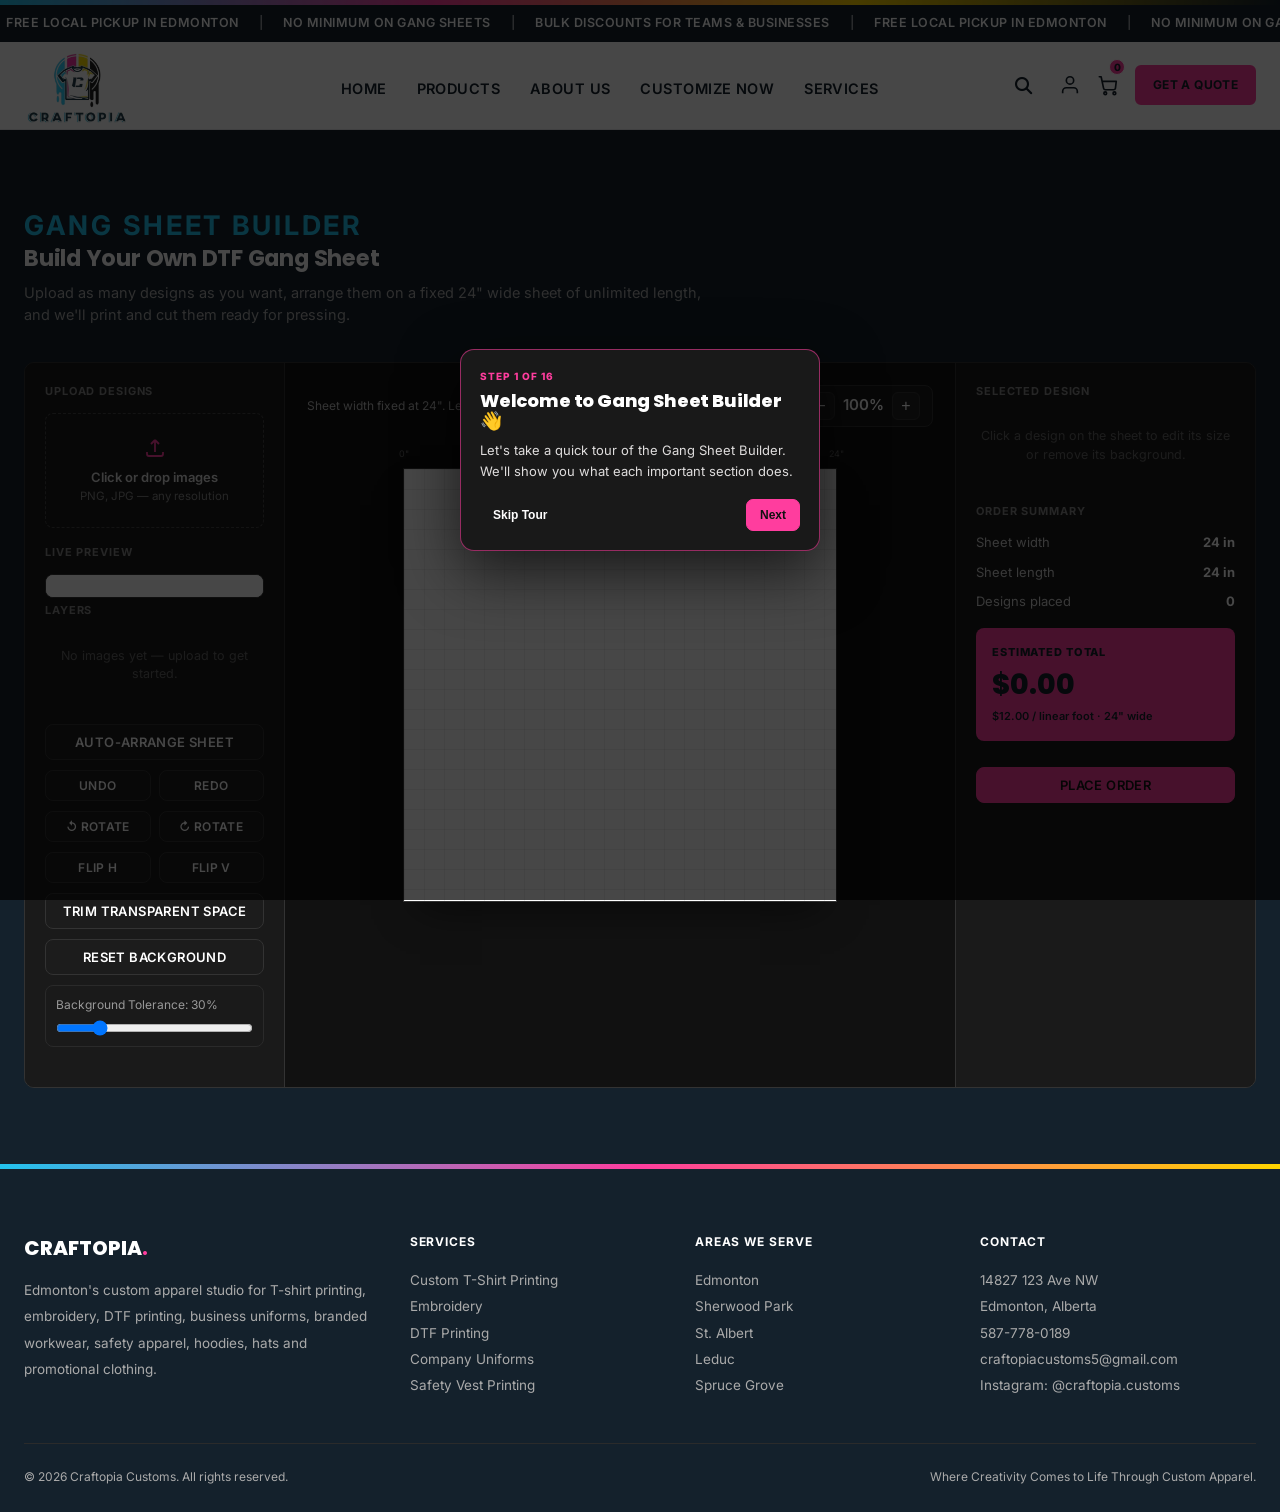
==== commit 317d31fa: "Updated gang sheet builder" ====
--- a/gangsheet.html
+++ b/gangsheet.html
@@ -194,8 +194,7 @@
           <input type="file" id="fileInput" accept="image/*" multiple>
 
           <h5>Live Preview</h5>
-          <canvas id="miniPreview" width="200" height="60" class="mini-preview-canvas"></canvas>
-
+<canvas id="miniPreview" width="600" height="180" class="mini-preview-canvas"></canvas>
           <h5>Layers <span id="layerCount" style="color:#FF3D9E"></span></h5>
           <div class="layer-list" id="layerList">
             <div class="empty-hint">No images yet — upload to get started.</div>
--- a/css/styles.css
+++ b/css/styles.css
@@ -4420,13 +4420,13 @@
 #craftopiaTourOverlay {
     position: fixed;
     inset: 0;
-    z-index: 99990;
+    z-index: 999990;
     background: rgba(0,0,0,.72);
 }
 
 #craftopiaTourHighlight {
     position: fixed;
-    z-index: 99991;
+    z-index: 999991;
     border: 2px solid #ff3d9e;
     border-radius: 10px;
     box-shadow:
@@ -4438,7 +4438,7 @@
 
 #craftopiaTourBox {
     position: fixed;
-    z-index: 99999;
+        z-index: 999999;
     background: #191919;
     color: #fff;
     width: 360px;
